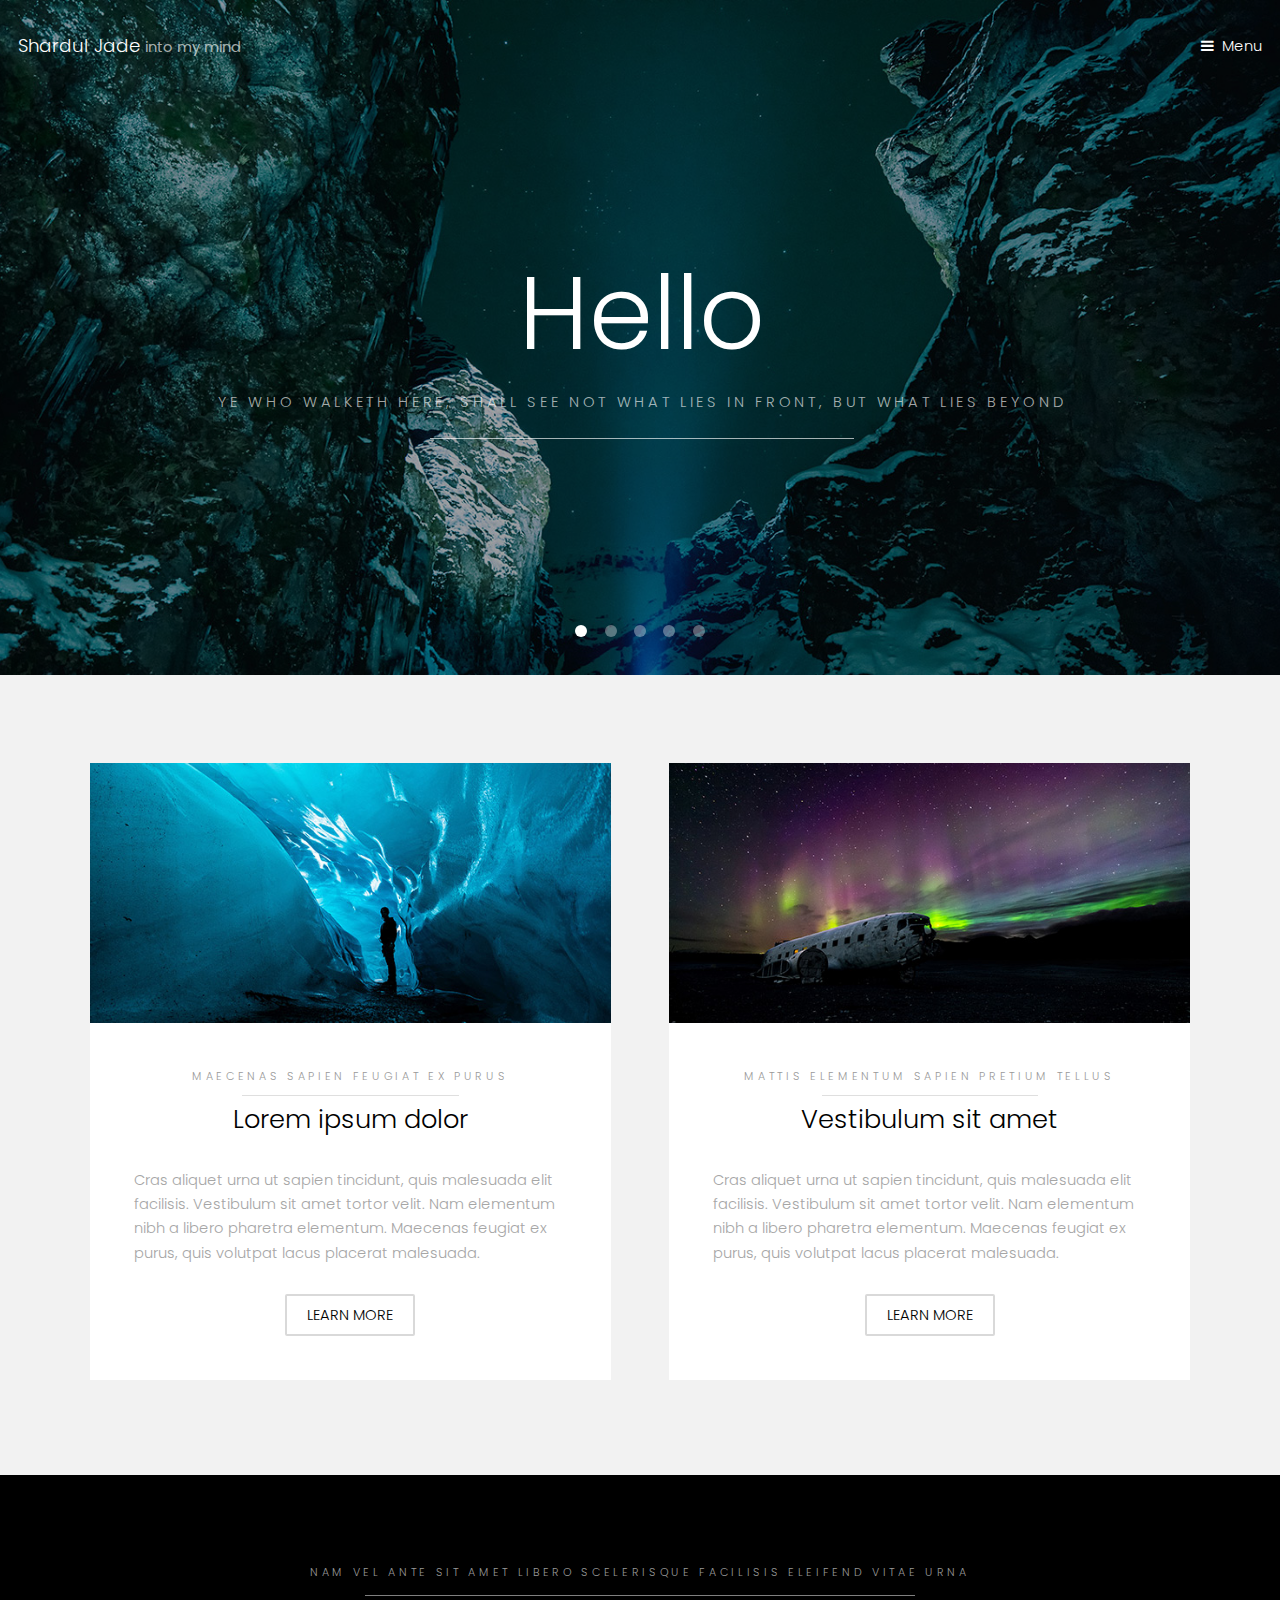
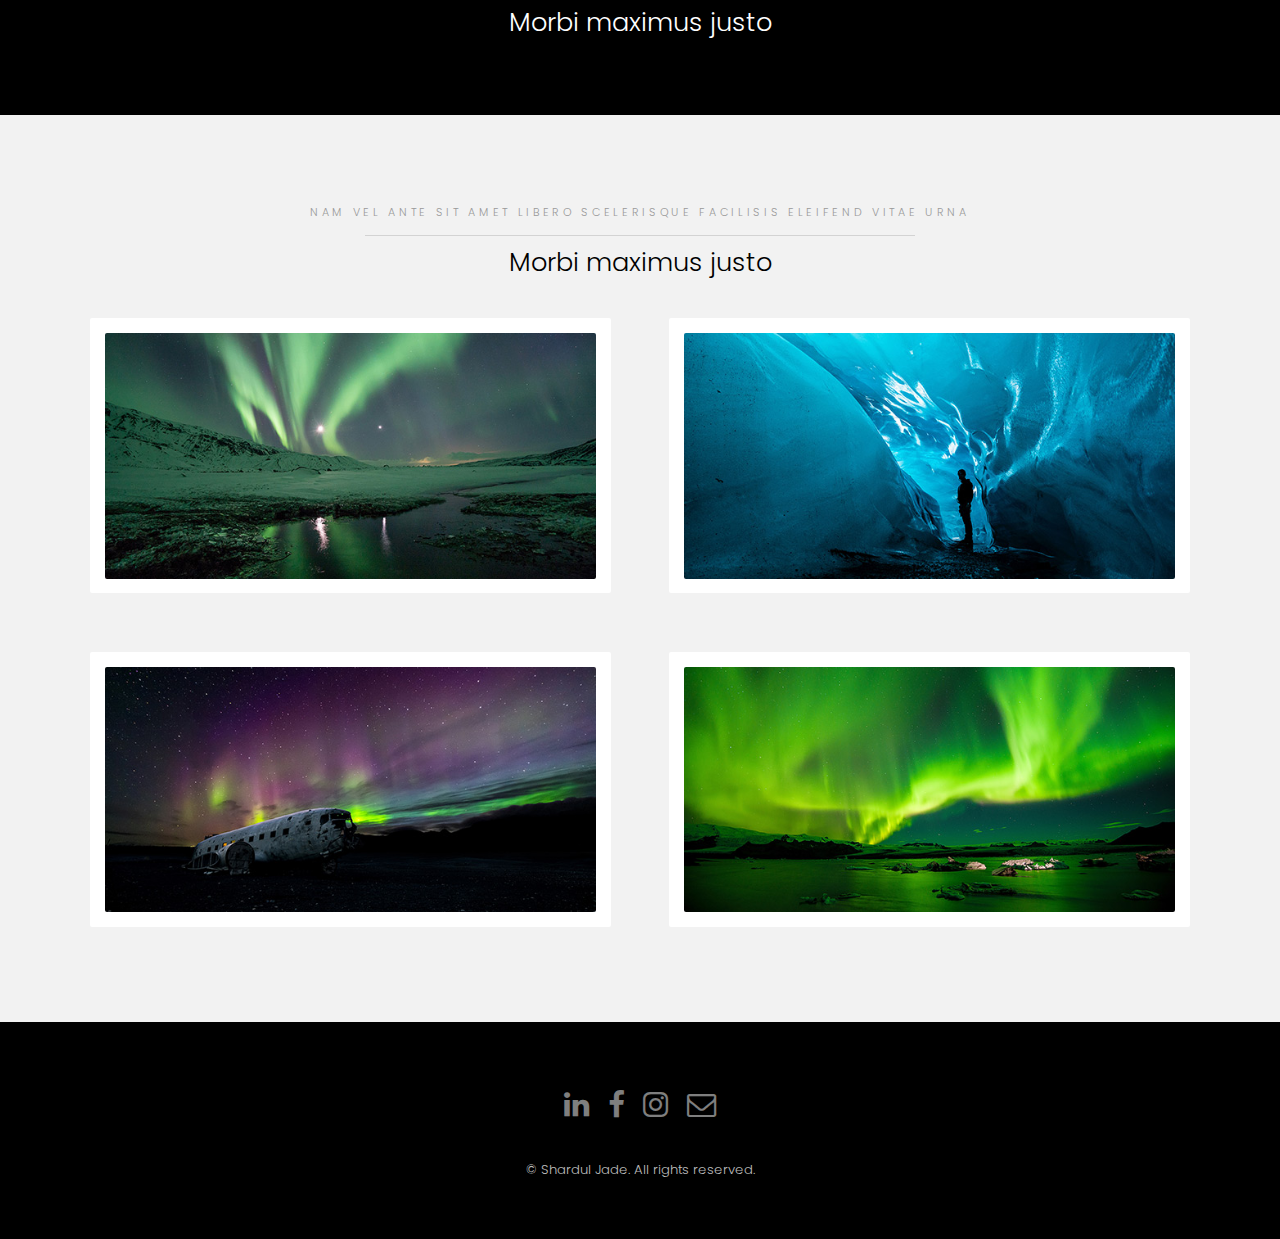
==== index.html @ 75d3de7e "Edit1" ====
<!DOCTYPE HTML>
<!--
	Hielo by TEMPLATED
	templated.co @templatedco
	Released for free under the Creative Commons Attribution 3.0 license (templated.co/license)
-->
<html>
	<head>
		<title>Shardul Jade</title>
		<meta charset="utf-8" />
		<meta name="viewport" content="width=device-width, initial-scale=1" />
		<link rel="stylesheet" href="assets/css/main.css" />
	</head>
	<body>

		<!-- Header -->
			<header id="header" class="alt">
				<div class="logo"><a href="index.html">Shardul Jade <span>into my mind</span></a></div>
				<a href="#menu">Menu</a>
			</header>

		<!-- Nav -->
			<nav id="menu">
				<ul class="links">
					<li><a href="index.html">Home</a></li>
					<li><a href="generic.html">Projects</a></li>
					<li><a href="elements.html">Others</a></li>
				</ul>
			</nav>

		<!-- Banner -->
			<section class="banner full">
				<article>
					<img src="images/slide01.jpg" alt="" />
					<div class="inner">
						<header>
							<h2>Hello</h2>
							<p>Ye who walketh here, shall see not what lies in front, but what lies beyond</p>
						</header>
					</div>
				</article>
				<article>
					<img src="images/slide02.jpg" alt="" />
					<div class="inner">
						<header>
							<p>I am an electrical engineer with a thirst for knowledge and knack for solving problems</p>
							<h2>This is Shardul</h2>
						</header>
					</div>
				</article>
				<article>
					<img src="images/slide03.jpg"  alt="" />
					<div class="inner">
						<header>
							<p>I like riding, reading and writing. I also like to stargaze, discuss science and read history</p>
							<h2>About me</h2>
						</header>
					</div>
				</article>
				<article>
					<img src="images/slide04.jpg"  alt="" />
					<div class="inner">
						<header>
							<p>I think a lot about a variety of stuff, that includes philosophy, nature, science, and what not</p>
							<p>For livelihood and for passion, I design the battery electronics and other embedded systems at an EV startup</p>
							<h2>About me</h2>
						</header>
					</div>
				</article>
				<article>
					<img src="images/slide05.jpg"  alt="" />
					<div class="inner">
						<header>
							<p>Let me show you a little bit into my mind</p>
							<h2>Continue...</h2>
						</header>
					</div>
				</article>
			</section>

		<!-- One -->
			<section id="one" class="wrapper style2">
				<div class="inner">
					<div class="grid-style">

						<div>
							<div class="box">
								<div class="image fit">
									<img src="images/pic02.jpg" alt="" />
								</div>
								<div class="content">
									<header class="align-center">
										<p>maecenas sapien feugiat ex purus</p>
										<h2>Lorem ipsum dolor</h2>
									</header>
									<p> Cras aliquet urna ut sapien tincidunt, quis malesuada elit facilisis. Vestibulum sit amet tortor velit. Nam elementum nibh a libero pharetra elementum. Maecenas feugiat ex purus, quis volutpat lacus placerat malesuada.</p>
									<footer class="align-center">
										<a href="#" class="button alt">Learn More</a>
									</footer>
								</div>
							</div>
						</div>

						<div>
							<div class="box">
								<div class="image fit">
									<img src="images/pic03.jpg" alt="" />
								</div>
								<div class="content">
									<header class="align-center">
										<p>mattis elementum sapien pretium tellus</p>
										<h2>Vestibulum sit amet</h2>
									</header>
									<p> Cras aliquet urna ut sapien tincidunt, quis malesuada elit facilisis. Vestibulum sit amet tortor velit. Nam elementum nibh a libero pharetra elementum. Maecenas feugiat ex purus, quis volutpat lacus placerat malesuada.</p>
									<footer class="align-center">
										<a href="#" class="button alt">Learn More</a>
									</footer>
								</div>
							</div>
						</div>

					</div>
				</div>
			</section>

		<!-- Two -->
			<section id="two" class="wrapper style3">
				<div class="inner">
					<header class="align-center">
						<p>Nam vel ante sit amet libero scelerisque facilisis eleifend vitae urna</p>
						<h2>Morbi maximus justo</h2>
					</header>
				</div>
			</section>

		<!-- Three -->
			<section id="three" class="wrapper style2">
				<div class="inner">
					<header class="align-center">
						<p class="special">Nam vel ante sit amet libero scelerisque facilisis eleifend vitae urna</p>
						<h2>Morbi maximus justo</h2>
					</header>
					<div class="gallery">
						<div>
							<div class="image fit">
								<a href="#"><img src="images/pic01.jpg" alt="" /></a>
							</div>
						</div>
						<div>
							<div class="image fit">
								<a href="#"><img src="images/pic02.jpg" alt="" /></a>
							</div>
						</div>
						<div>
							<div class="image fit">
								<a href="#"><img src="images/pic03.jpg" alt="" /></a>
							</div>
						</div>
						<div>
							<div class="image fit">
								<a href="#"><img src="images/pic04.jpg" alt="" /></a>
							</div>
						</div>
					</div>
				</div>
			</section>


		<!-- Footer -->
			<footer id="footer">
				<div class="container">
					<ul class="icons">
						<li><a href="https://www.linkedin.com/in/shardul-jade/" class="icon fa-linkedin"><span class="label">Linkedin</span></a></li>
						<li><a href="https://www.facebook.com/shardul.jade" class="icon fa-facebook"><span class="label">Facebook</span></a></li>
						<li><a href="https://www.instagram.com/sharduljade/" class="icon fa-instagram"><span class="label">Instagram</span></a></li>
						<li><a href="#" class="icon fa-envelope-o"><span class="label">Email</span></a></li>
					</ul>
				</div>
				<div class="copyright">
					&copy; Shardul Jade. All rights reserved.
				</div>
			</footer>

		<!-- Scripts -->
			<script src="assets/js/jquery.min.js"></script>
			<script src="assets/js/jquery.scrollex.min.js"></script>
			<script src="assets/js/skel.min.js"></script>
			<script src="assets/js/util.js"></script>
			<script src="assets/js/main.js"></script>

	</body>
</html>
---- assets/css/main.css ----
@charset "UTF-8";
@import url(font-awesome.min.css);
@import url("https://fonts.googleapis.com/css?family=Poppins:300,400,500,600,700");

/*
	Hielo by TEMPLATED
	templated.co @templatedco
	Released for free under the Creative Commons Attribution 3.0 license (templated.co/license)
*/

/* Reset */

	html, body, div, span, applet, object, iframe, h1, h2, h3, h4, h5, h6, p, blockquote, pre, a, abbr, acronym, address, big, cite, code, del, dfn, em, img, ins, kbd, q, s, samp, small, strike, strong, sub, sup, tt, var, b, u, i, center, dl, dt, dd, ol, ul, li, fieldset, form, label, legend, table, caption, tbody, tfoot, thead, tr, th, td, article, aside, canvas, details, embed, figure, figcaption, footer, header, hgroup, menu, nav, output, ruby, section, summary, time, mark, audio, video {
		margin: 0;
		padding: 0;
		border: 0;
		font-size: 100%;
		font: inherit;
		vertical-align: baseline;
	}

	article, aside, details, figcaption, figure, footer, header, hgroup, menu, nav, section {
		display: block;
	}

	body {
		line-height: 1;
	}

	ol, ul {
		list-style: none;
	}

	blockquote, q {
		quotes: none;
	}

	blockquote:before, blockquote:after, q:before, q:after {
		content: '';
		content: none;
	}

	table {
		border-collapse: collapse;
		border-spacing: 0;
	}

	body {
		-webkit-text-size-adjust: none;
	}

/* Box Model */

	*, *:before, *:after {
		-moz-box-sizing: border-box;
		-webkit-box-sizing: border-box;
		box-sizing: border-box;
	}

/* Containers */

	.container {
		margin-left: auto;
		margin-right: auto;
	}

	.container.\31 25\25 {
		width: 100%;
		max-width: 100rem;
		min-width: 80rem;
	}

	.container.\37 5\25 {
		width: 60rem;
	}

	.container.\35 0\25 {
		width: 40rem;
	}

	.container.\32 5\25 {
		width: 20rem;
	}

	.container {
		width: 80rem;
	}

	@media screen and (max-width: 1680px) {

		.container.\31 25\25 {
			width: 100%;
			max-width: 100rem;
			min-width: 80rem;
		}

		.container.\37 5\25 {
			width: 60rem;
		}

		.container.\35 0\25 {
			width: 40rem;
		}

		.container.\32 5\25 {
			width: 20rem;
		}

		.container {
			width: 80rem;
		}

	}

	@media screen and (max-width: 1280px) {

		.container.\31 25\25 {
			width: 100%;
			max-width: 81.25rem;
			min-width: 65rem;
		}

		.container.\37 5\25 {
			width: 48.75rem;
		}

		.container.\35 0\25 {
			width: 32.5rem;
		}

		.container.\32 5\25 {
			width: 16.25rem;
		}

		.container {
			width: 65rem;
		}

	}

	@media screen and (max-width: 980px) {

		.container.\31 25\25 {
			width: 100%;
			max-width: 112.5%;
			min-width: 90%;
		}

		.container.\37 5\25 {
			width: 67.5%;
		}

		.container.\35 0\25 {
			width: 45%;
		}

		.container.\32 5\25 {
			width: 22.5%;
		}

		.container {
			width: 90%;
		}

	}

	@media screen and (max-width: 736px) {

		.container.\31 25\25 {
			width: 100%;
			max-width: 112.5%;
			min-width: 90%;
		}

		.container.\37 5\25 {
			width: 67.5%;
		}

		.container.\35 0\25 {
			width: 45%;
		}

		.container.\32 5\25 {
			width: 22.5%;
		}

		.container {
			width: 90% !important;
		}

	}

	@media screen and (max-width: 480px) {

		.container.\31 25\25 {
			width: 100%;
			max-width: 112.5%;
			min-width: 90%;
		}

		.container.\37 5\25 {
			width: 67.5%;
		}

		.container.\35 0\25 {
			width: 45%;
		}

		.container.\32 5\25 {
			width: 22.5%;
		}

		.container {
			width: 90% !important;
		}

	}

/* Grid */

	.row {
		border-bottom: solid 1px transparent;
		-moz-box-sizing: border-box;
		-webkit-box-sizing: border-box;
		box-sizing: border-box;
	}

	.row > * {
		float: left;
		-moz-box-sizing: border-box;
		-webkit-box-sizing: border-box;
		box-sizing: border-box;
	}

	.row:after, .row:before {
		content: '';
		display: block;
		clear: both;
		height: 0;
	}

	.row.uniform > * > :first-child {
		margin-top: 0;
	}

	.row.uniform > * > :last-child {
		margin-bottom: 0;
	}

	.row.\30 \25 > * {
		padding: 0 0 0 0rem;
	}

	.row.\30 \25 {
		margin: 0 0 -1px 0rem;
	}

	.row.uniform.\30 \25 > * {
		padding: 0rem 0 0 0rem;
	}

	.row.uniform.\30 \25 {
		margin: 0rem 0 -1px 0rem;
	}

	.row > * {
		padding: 0 0 0 2rem;
	}

	.row {
		margin: 0 0 -1px -2rem;
	}

	.row.uniform > * {
		padding: 2rem 0 0 2rem;
	}

	.row.uniform {
		margin: -2rem 0 -1px -2rem;
	}

	.row.\32 00\25 > * {
		padding: 0 0 0 4rem;
	}

	.row.\32 00\25 {
		margin: 0 0 -1px -4rem;
	}

	.row.uniform.\32 00\25 > * {
		padding: 4rem 0 0 4rem;
	}

	.row.uniform.\32 00\25 {
		margin: -4rem 0 -1px -4rem;
	}

	.row.\31 50\25 > * {
		padding: 0 0 0 3rem;
	}

	.row.\31 50\25 {
		margin: 0 0 -1px -3rem;
	}

	.row.uniform.\31 50\25 > * {
		padding: 3rem 0 0 3rem;
	}

	.row.uniform.\31 50\25 {
		margin: -3rem 0 -1px -3rem;
	}

	.row.\35 0\25 > * {
		padding: 0 0 0 1rem;
	}

	.row.\35 0\25 {
		margin: 0 0 -1px -1rem;
	}

	.row.uniform.\35 0\25 > * {
		padding: 1rem 0 0 1rem;
	}

	.row.uniform.\35 0\25 {
		margin: -1rem 0 -1px -1rem;
	}

	.row.\32 5\25 > * {
		padding: 0 0 0 0.5rem;
	}

	.row.\32 5\25 {
		margin: 0 0 -1px -0.5rem;
	}

	.row.uniform.\32 5\25 > * {
		padding: 0.5rem 0 0 0.5rem;
	}

	.row.uniform.\32 5\25 {
		margin: -0.5rem 0 -1px -0.5rem;
	}

	.\31 2u, .\31 2u\24 {
		width: 100%;
		clear: none;
		margin-left: 0;
	}

	.\31 1u, .\31 1u\24 {
		width: 91.6666666667%;
		clear: none;
		margin-left: 0;
	}

	.\31 0u, .\31 0u\24 {
		width: 83.3333333333%;
		clear: none;
		margin-left: 0;
	}

	.\39 u, .\39 u\24 {
		width: 75%;
		clear: none;
		margin-left: 0;
	}

	.\38 u, .\38 u\24 {
		width: 66.6666666667%;
		clear: none;
		margin-left: 0;
	}

	.\37 u, .\37 u\24 {
		width: 58.3333333333%;
		clear: none;
		margin-left: 0;
	}

	.\36 u, .\36 u\24 {
		width: 50%;
		clear: none;
		margin-left: 0;
	}

	.\35 u, .\35 u\24 {
		width: 41.6666666667%;
		clear: none;
		margin-left: 0;
	}

	.\34 u, .\34 u\24 {
		width: 33.3333333333%;
		clear: none;
		margin-left: 0;
	}

	.\33 u, .\33 u\24 {
		width: 25%;
		clear: none;
		margin-left: 0;
	}

	.\32 u, .\32 u\24 {
		width: 16.6666666667%;
		clear: none;
		margin-left: 0;
	}

	.\31 u, .\31 u\24 {
		width: 8.3333333333%;
		clear: none;
		margin-left: 0;
	}

	.\31 2u\24 + *,
	.\31 1u\24 + *,
	.\31 0u\24 + *,
	.\39 u\24 + *,
	.\38 u\24 + *,
	.\37 u\24 + *,
	.\36 u\24 + *,
	.\35 u\24 + *,
	.\34 u\24 + *,
	.\33 u\24 + *,
	.\32 u\24 + *,
	.\31 u\24 + * {
		clear: left;
	}

	.\-11u {
		margin-left: 91.66667%;
	}

	.\-10u {
		margin-left: 83.33333%;
	}

	.\-9u {
		margin-left: 75%;
	}

	.\-8u {
		margin-left: 66.66667%;
	}

	.\-7u {
		margin-left: 58.33333%;
	}

	.\-6u {
		margin-left: 50%;
	}

	.\-5u {
		margin-left: 41.66667%;
	}

	.\-4u {
		margin-left: 33.33333%;
	}

	.\-3u {
		margin-left: 25%;
	}

	.\-2u {
		margin-left: 16.66667%;
	}

	.\-1u {
		margin-left: 8.33333%;
	}

	@media screen and (max-width: 1680px) {

		.row > * {
			padding: 0 0 0 2rem;
		}

		.row {
			margin: 0 0 -1px -2rem;
		}

		.row.uniform > * {
			padding: 2rem 0 0 2rem;
		}

		.row.uniform {
			margin: -2rem 0 -1px -2rem;
		}

		.row.\32 00\25 > * {
			padding: 0 0 0 4rem;
		}

		.row.\32 00\25 {
			margin: 0 0 -1px -4rem;
		}

		.row.uniform.\32 00\25 > * {
			padding: 4rem 0 0 4rem;
		}

		.row.uniform.\32 00\25 {
			margin: -4rem 0 -1px -4rem;
		}

		.row.\31 50\25 > * {
			padding: 0 0 0 3rem;
		}

		.row.\31 50\25 {
			margin: 0 0 -1px -3rem;
		}

		.row.uniform.\31 50\25 > * {
			padding: 3rem 0 0 3rem;
		}

		.row.uniform.\31 50\25 {
			margin: -3rem 0 -1px -3rem;
		}

		.row.\35 0\25 > * {
			padding: 0 0 0 1rem;
		}

		.row.\35 0\25 {
			margin: 0 0 -1px -1rem;
		}

		.row.uniform.\35 0\25 > * {
			padding: 1rem 0 0 1rem;
		}

		.row.uniform.\35 0\25 {
			margin: -1rem 0 -1px -1rem;
		}

		.row.\32 5\25 > * {
			padding: 0 0 0 0.5rem;
		}

		.row.\32 5\25 {
			margin: 0 0 -1px -0.5rem;
		}

		.row.uniform.\32 5\25 > * {
			padding: 0.5rem 0 0 0.5rem;
		}

		.row.uniform.\32 5\25 {
			margin: -0.5rem 0 -1px -0.5rem;
		}

		.\31 2u\28xlarge\29, .\31 2u\24\28xlarge\29 {
			width: 100%;
			clear: none;
			margin-left: 0;
		}

		.\31 1u\28xlarge\29, .\31 1u\24\28xlarge\29 {
			width: 91.6666666667%;
			clear: none;
			margin-left: 0;
		}

		.\31 0u\28xlarge\29, .\31 0u\24\28xlarge\29 {
			width: 83.3333333333%;
			clear: none;
			margin-left: 0;
		}

		.\39 u\28xlarge\29, .\39 u\24\28xlarge\29 {
			width: 75%;
			clear: none;
			margin-left: 0;
		}

		.\38 u\28xlarge\29, .\38 u\24\28xlarge\29 {
			width: 66.6666666667%;
			clear: none;
			margin-left: 0;
		}

		.\37 u\28xlarge\29, .\37 u\24\28xlarge\29 {
			width: 58.3333333333%;
			clear: none;
			margin-left: 0;
		}

		.\36 u\28xlarge\29, .\36 u\24\28xlarge\29 {
			width: 50%;
			clear: none;
			margin-left: 0;
		}

		.\35 u\28xlarge\29, .\35 u\24\28xlarge\29 {
			width: 41.6666666667%;
			clear: none;
			margin-left: 0;
		}

		.\34 u\28xlarge\29, .\34 u\24\28xlarge\29 {
			width: 33.3333333333%;
			clear: none;
			margin-left: 0;
		}

		.\33 u\28xlarge\29, .\33 u\24\28xlarge\29 {
			width: 25%;
			clear: none;
			margin-left: 0;
		}

		.\32 u\28xlarge\29, .\32 u\24\28xlarge\29 {
			width: 16.6666666667%;
			clear: none;
			margin-left: 0;
		}

		.\31 u\28xlarge\29, .\31 u\24\28xlarge\29 {
			width: 8.3333333333%;
			clear: none;
			margin-left: 0;
		}

		.\31 2u\24\28xlarge\29 + *,
		.\31 1u\24\28xlarge\29 + *,
		.\31 0u\24\28xlarge\29 + *,
		.\39 u\24\28xlarge\29 + *,
		.\38 u\24\28xlarge\29 + *,
		.\37 u\24\28xlarge\29 + *,
		.\36 u\24\28xlarge\29 + *,
		.\35 u\24\28xlarge\29 + *,
		.\34 u\24\28xlarge\29 + *,
		.\33 u\24\28xlarge\29 + *,
		.\32 u\24\28xlarge\29 + *,
		.\31 u\24\28xlarge\29 + * {
			clear: left;
		}

		.\-11u\28xlarge\29 {
			margin-left: 91.66667%;
		}

		.\-10u\28xlarge\29 {
			margin-left: 83.33333%;
		}

		.\-9u\28xlarge\29 {
			margin-left: 75%;
		}

		.\-8u\28xlarge\29 {
			margin-left: 66.66667%;
		}

		.\-7u\28xlarge\29 {
			margin-left: 58.33333%;
		}

		.\-6u\28xlarge\29 {
			margin-left: 50%;
		}

		.\-5u\28xlarge\29 {
			margin-left: 41.66667%;
		}

		.\-4u\28xlarge\29 {
			margin-left: 33.33333%;
		}

		.\-3u\28xlarge\29 {
			margin-left: 25%;
		}

		.\-2u\28xlarge\29 {
			margin-left: 16.66667%;
		}

		.\-1u\28xlarge\29 {
			margin-left: 8.33333%;
		}

	}

	@media screen and (max-width: 1280px) {

		.row > * {
			padding: 0 0 0 1.5rem;
		}

		.row {
			margin: 0 0 -1px -1.5rem;
		}

		.row.uniform > * {
			padding: 1.5rem 0 0 1.5rem;
		}

		.row.uniform {
			margin: -1.5rem 0 -1px -1.5rem;
		}

		.row.\32 00\25 > * {
			padding: 0 0 0 3rem;
		}

		.row.\32 00\25 {
			margin: 0 0 -1px -3rem;
		}

		.row.uniform.\32 00\25 > * {
			padding: 3rem 0 0 3rem;
		}

		.row.uniform.\32 00\25 {
			margin: -3rem 0 -1px -3rem;
		}

		.row.\31 50\25 > * {
			padding: 0 0 0 2.25rem;
		}

		.row.\31 50\25 {
			margin: 0 0 -1px -2.25rem;
		}

		.row.uniform.\31 50\25 > * {
			padding: 2.25rem 0 0 2.25rem;
		}

		.row.uniform.\31 50\25 {
			margin: -2.25rem 0 -1px -2.25rem;
		}

		.row.\35 0\25 > * {
			padding: 0 0 0 0.75rem;
		}

		.row.\35 0\25 {
			margin: 0 0 -1px -0.75rem;
		}

		.row.uniform.\35 0\25 > * {
			padding: 0.75rem 0 0 0.75rem;
		}

		.row.uniform.\35 0\25 {
			margin: -0.75rem 0 -1px -0.75rem;
		}

		.row.\32 5\25 > * {
			padding: 0 0 0 0.375rem;
		}

		.row.\32 5\25 {
			margin: 0 0 -1px -0.375rem;
		}

		.row.uniform.\32 5\25 > * {
			padding: 0.375rem 0 0 0.375rem;
		}

		.row.uniform.\32 5\25 {
			margin: -0.375rem 0 -1px -0.375rem;
		}

		.\31 2u\28large\29, .\31 2u\24\28large\29 {
			width: 100%;
			clear: none;
			margin-left: 0;
		}

		.\31 1u\28large\29, .\31 1u\24\28large\29 {
			width: 91.6666666667%;
			clear: none;
			margin-left: 0;
		}

		.\31 0u\28large\29, .\31 0u\24\28large\29 {
			width: 83.3333333333%;
			clear: none;
			margin-left: 0;
		}

		.\39 u\28large\29, .\39 u\24\28large\29 {
			width: 75%;
			clear: none;
			margin-left: 0;
		}

		.\38 u\28large\29, .\38 u\24\28large\29 {
			width: 66.6666666667%;
			clear: none;
			margin-left: 0;
		}

		.\37 u\28large\29, .\37 u\24\28large\29 {
			width: 58.3333333333%;
			clear: none;
			margin-left: 0;
		}

		.\36 u\28large\29, .\36 u\24\28large\29 {
			width: 50%;
			clear: none;
			margin-left: 0;
		}

		.\35 u\28large\29, .\35 u\24\28large\29 {
			width: 41.6666666667%;
			clear: none;
			margin-left: 0;
		}

		.\34 u\28large\29, .\34 u\24\28large\29 {
			width: 33.3333333333%;
			clear: none;
			margin-left: 0;
		}

		.\33 u\28large\29, .\33 u\24\28large\29 {
			width: 25%;
			clear: none;
			margin-left: 0;
		}

		.\32 u\28large\29, .\32 u\24\28large\29 {
			width: 16.6666666667%;
			clear: none;
			margin-left: 0;
		}

		.\31 u\28large\29, .\31 u\24\28large\29 {
			width: 8.3333333333%;
			clear: none;
			margin-left: 0;
		}

		.\31 2u\24\28large\29 + *,
		.\31 1u\24\28large\29 + *,
		.\31 0u\24\28large\29 + *,
		.\39 u\24\28large\29 + *,
		.\38 u\24\28large\29 + *,
		.\37 u\24\28large\29 + *,
		.\36 u\24\28large\29 + *,
		.\35 u\24\28large\29 + *,
		.\34 u\24\28large\29 + *,
		.\33 u\24\28large\29 + *,
		.\32 u\24\28large\29 + *,
		.\31 u\24\28large\29 + * {
			clear: left;
		}

		.\-11u\28large\29 {
			margin-left: 91.66667%;
		}

		.\-10u\28large\29 {
			margin-left: 83.33333%;
		}

		.\-9u\28large\29 {
			margin-left: 75%;
		}

		.\-8u\28large\29 {
			margin-left: 66.66667%;
		}

		.\-7u\28large\29 {
			margin-left: 58.33333%;
		}

		.\-6u\28large\29 {
			margin-left: 50%;
		}

		.\-5u\28large\29 {
			margin-left: 41.66667%;
		}

		.\-4u\28large\29 {
			margin-left: 33.33333%;
		}

		.\-3u\28large\29 {
			margin-left: 25%;
		}

		.\-2u\28large\29 {
			margin-left: 16.66667%;
		}

		.\-1u\28large\29 {
			margin-left: 8.33333%;
		}

	}

	@media screen and (max-width: 980px) {

		.row > * {
			padding: 0 0 0 1.5rem;
		}

		.row {
			margin: 0 0 -1px -1.5rem;
		}

		.row.uniform > * {
			padding: 1.5rem 0 0 1.5rem;
		}

		.row.uniform {
			margin: -1.5rem 0 -1px -1.5rem;
		}

		.row.\32 00\25 > * {
			padding: 0 0 0 3rem;
		}

		.row.\32 00\25 {
			margin: 0 0 -1px -3rem;
		}

		.row.uniform.\32 00\25 > * {
			padding: 3rem 0 0 3rem;
		}

		.row.uniform.\32 00\25 {
			margin: -3rem 0 -1px -3rem;
		}

		.row.\31 50\25 > * {
			padding: 0 0 0 2.25rem;
		}

		.row.\31 50\25 {
			margin: 0 0 -1px -2.25rem;
		}

		.row.uniform.\31 50\25 > * {
			padding: 2.25rem 0 0 2.25rem;
		}

		.row.uniform.\31 50\25 {
			margin: -2.25rem 0 -1px -2.25rem;
		}

		.row.\35 0\25 > * {
			padding: 0 0 0 0.75rem;
		}

		.row.\35 0\25 {
			margin: 0 0 -1px -0.75rem;
		}

		.row.uniform.\35 0\25 > * {
			padding: 0.75rem 0 0 0.75rem;
		}

		.row.uniform.\35 0\25 {
			margin: -0.75rem 0 -1px -0.75rem;
		}

		.row.\32 5\25 > * {
			padding: 0 0 0 0.375rem;
		}

		.row.\32 5\25 {
			margin: 0 0 -1px -0.375rem;
		}

		.row.uniform.\32 5\25 > * {
			padding: 0.375rem 0 0 0.375rem;
		}

		.row.uniform.\32 5\25 {
			margin: -0.375rem 0 -1px -0.375rem;
		}

		.\31 2u\28medium\29, .\31 2u\24\28medium\29 {
			width: 100%;
			clear: none;
			margin-left: 0;
		}

		.\31 1u\28medium\29, .\31 1u\24\28medium\29 {
			width: 91.6666666667%;
			clear: none;
			margin-left: 0;
		}

		.\31 0u\28medium\29, .\31 0u\24\28medium\29 {
			width: 83.3333333333%;
			clear: none;
			margin-left: 0;
		}

		.\39 u\28medium\29, .\39 u\24\28medium\29 {
			width: 75%;
			clear: none;
			margin-left: 0;
		}

		.\38 u\28medium\29, .\38 u\24\28medium\29 {
			width: 66.6666666667%;
			clear: none;
			margin-left: 0;
		}

		.\37 u\28medium\29, .\37 u\24\28medium\29 {
			width: 58.3333333333%;
			clear: none;
			margin-left: 0;
		}

		.\36 u\28medium\29, .\36 u\24\28medium\29 {
			width: 50%;
			clear: none;
			margin-left: 0;
		}

		.\35 u\28medium\29, .\35 u\24\28medium\29 {
			width: 41.6666666667%;
			clear: none;
			margin-left: 0;
		}

		.\34 u\28medium\29, .\34 u\24\28medium\29 {
			width: 33.3333333333%;
			clear: none;
			margin-left: 0;
		}

		.\33 u\28medium\29, .\33 u\24\28medium\29 {
			width: 25%;
			clear: none;
			margin-left: 0;
		}

		.\32 u\28medium\29, .\32 u\24\28medium\29 {
			width: 16.6666666667%;
			clear: none;
			margin-left: 0;
		}

		.\31 u\28medium\29, .\31 u\24\28medium\29 {
			width: 8.3333333333%;
			clear: none;
			margin-left: 0;
		}

		.\31 2u\24\28medium\29 + *,
		.\31 1u\24\28medium\29 + *,
		.\31 0u\24\28medium\29 + *,
		.\39 u\24\28medium\29 + *,
		.\38 u\24\28medium\29 + *,
		.\37 u\24\28medium\29 + *,
		.\36 u\24\28medium\29 + *,
		.\35 u\24\28medium\29 + *,
		.\34 u\24\28medium\29 + *,
		.\33 u\24\28medium\29 + *,
		.\32 u\24\28medium\29 + *,
		.\31 u\24\28medium\29 + * {
			clear: left;
		}

		.\-11u\28medium\29 {
			margin-left: 91.66667%;
		}

		.\-10u\28medium\29 {
			margin-left: 83.33333%;
		}

		.\-9u\28medium\29 {
			margin-left: 75%;
		}

		.\-8u\28medium\29 {
			margin-left: 66.66667%;
		}

		.\-7u\28medium\29 {
			margin-left: 58.33333%;
		}

		.\-6u\28medium\29 {
			margin-left: 50%;
		}

		.\-5u\28medium\29 {
			margin-left: 41.66667%;
		}

		.\-4u\28medium\29 {
			margin-left: 33.33333%;
		}

		.\-3u\28medium\29 {
			margin-left: 25%;
		}

		.\-2u\28medium\29 {
			margin-left: 16.66667%;
		}

		.\-1u\28medium\29 {
			margin-left: 8.33333%;
		}

	}

	@media screen and (max-width: 736px) {

		.row > * {
			padding: 0 0 0 1.25rem;
		}

		.row {
			margin: 0 0 -1px -1.25rem;
		}

		.row.uniform > * {
			padding: 1.25rem 0 0 1.25rem;
		}

		.row.uniform {
			margin: -1.25rem 0 -1px -1.25rem;
		}

		.row.\32 00\25 > * {
			padding: 0 0 0 2.5rem;
		}

		.row.\32 00\25 {
			margin: 0 0 -1px -2.5rem;
		}

		.row.uniform.\32 00\25 > * {
			padding: 2.5rem 0 0 2.5rem;
		}

		.row.uniform.\32 00\25 {
			margin: -2.5rem 0 -1px -2.5rem;
		}

		.row.\31 50\25 > * {
			padding: 0 0 0 1.875rem;
		}

		.row.\31 50\25 {
			margin: 0 0 -1px -1.875rem;
		}

		.row.uniform.\31 50\25 > * {
			padding: 1.875rem 0 0 1.875rem;
		}

		.row.uniform.\31 50\25 {
			margin: -1.875rem 0 -1px -1.875rem;
		}

		.row.\35 0\25 > * {
			padding: 0 0 0 0.625rem;
		}

		.row.\35 0\25 {
			margin: 0 0 -1px -0.625rem;
		}

		.row.uniform.\35 0\25 > * {
			padding: 0.625rem 0 0 0.625rem;
		}

		.row.uniform.\35 0\25 {
			margin: -0.625rem 0 -1px -0.625rem;
		}

		.row.\32 5\25 > * {
			padding: 0 0 0 0.3125rem;
		}

		.row.\32 5\25 {
			margin: 0 0 -1px -0.3125rem;
		}

		.row.uniform.\32 5\25 > * {
			padding: 0.3125rem 0 0 0.3125rem;
		}

		.row.uniform.\32 5\25 {
			margin: -0.3125rem 0 -1px -0.3125rem;
		}

		.\31 2u\28small\29, .\31 2u\24\28small\29 {
			width: 100%;
			clear: none;
			margin-left: 0;
		}

		.\31 1u\28small\29, .\31 1u\24\28small\29 {
			width: 91.6666666667%;
			clear: none;
			margin-left: 0;
		}

		.\31 0u\28small\29, .\31 0u\24\28small\29 {
			width: 83.3333333333%;
			clear: none;
			margin-left: 0;
		}

		.\39 u\28small\29, .\39 u\24\28small\29 {
			width: 75%;
			clear: none;
			margin-left: 0;
		}

		.\38 u\28small\29, .\38 u\24\28small\29 {
			width: 66.6666666667%;
			clear: none;
			margin-left: 0;
		}

		.\37 u\28small\29, .\37 u\24\28small\29 {
			width: 58.3333333333%;
			clear: none;
			margin-left: 0;
		}

		.\36 u\28small\29, .\36 u\24\28small\29 {
			width: 50%;
			clear: none;
			margin-left: 0;
		}

		.\35 u\28small\29, .\35 u\24\28small\29 {
			width: 41.6666666667%;
			clear: none;
			margin-left: 0;
		}

		.\34 u\28small\29, .\34 u\24\28small\29 {
			width: 33.3333333333%;
			clear: none;
			margin-left: 0;
		}

		.\33 u\28small\29, .\33 u\24\28small\29 {
			width: 25%;
			clear: none;
			margin-left: 0;
		}

		.\32 u\28small\29, .\32 u\24\28small\29 {
			width: 16.6666666667%;
			clear: none;
			margin-left: 0;
		}

		.\31 u\28small\29, .\31 u\24\28small\29 {
			width: 8.3333333333%;
			clear: none;
			margin-left: 0;
		}

		.\31 2u\24\28small\29 + *,
		.\31 1u\24\28small\29 + *,
		.\31 0u\24\28small\29 + *,
		.\39 u\24\28small\29 + *,
		.\38 u\24\28small\29 + *,
		.\37 u\24\28small\29 + *,
		.\36 u\24\28small\29 + *,
		.\35 u\24\28small\29 + *,
		.\34 u\24\28small\29 + *,
		.\33 u\24\28small\29 + *,
		.\32 u\24\28small\29 + *,
		.\31 u\24\28small\29 + * {
			clear: left;
		}

		.\-11u\28small\29 {
			margin-left: 91.66667%;
		}

		.\-10u\28small\29 {
			margin-left: 83.33333%;
		}

		.\-9u\28small\29 {
			margin-left: 75%;
		}

		.\-8u\28small\29 {
			margin-left: 66.66667%;
		}

		.\-7u\28small\29 {
			margin-left: 58.33333%;
		}

		.\-6u\28small\29 {
			margin-left: 50%;
		}

		.\-5u\28small\29 {
			margin-left: 41.66667%;
		}

		.\-4u\28small\29 {
			margin-left: 33.33333%;
		}

		.\-3u\28small\29 {
			margin-left: 25%;
		}

		.\-2u\28small\29 {
			margin-left: 16.66667%;
		}

		.\-1u\28small\29 {
			margin-left: 8.33333%;
		}

	}

	@media screen and (max-width: 480px) {

		.row > * {
			padding: 0 0 0 1.25rem;
		}

		.row {
			margin: 0 0 -1px -1.25rem;
		}

		.row.uniform > * {
			padding: 1.25rem 0 0 1.25rem;
		}

		.row.uniform {
			margin: -1.25rem 0 -1px -1.25rem;
		}

		.row.\32 00\25 > * {
			padding: 0 0 0 2.5rem;
		}

		.row.\32 00\25 {
			margin: 0 0 -1px -2.5rem;
		}

		.row.uniform.\32 00\25 > * {
			padding: 2.5rem 0 0 2.5rem;
		}

		.row.uniform.\32 00\25 {
			margin: -2.5rem 0 -1px -2.5rem;
		}

		.row.\31 50\25 > * {
			padding: 0 0 0 1.875rem;
		}

		.row.\31 50\25 {
			margin: 0 0 -1px -1.875rem;
		}

		.row.uniform.\31 50\25 > * {
			padding: 1.875rem 0 0 1.875rem;
		}

		.row.uniform.\31 50\25 {
			margin: -1.875rem 0 -1px -1.875rem;
		}

		.row.\35 0\25 > * {
			padding: 0 0 0 0.625rem;
		}

		.row.\35 0\25 {
			margin: 0 0 -1px -0.625rem;
		}

		.row.uniform.\35 0\25 > * {
			padding: 0.625rem 0 0 0.625rem;
		}

		.row.uniform.\35 0\25 {
			margin: -0.625rem 0 -1px -0.625rem;
		}

		.row.\32 5\25 > * {
			padding: 0 0 0 0.3125rem;
		}

		.row.\32 5\25 {
			margin: 0 0 -1px -0.3125rem;
		}

		.row.uniform.\32 5\25 > * {
			padding: 0.3125rem 0 0 0.3125rem;
		}

		.row.uniform.\32 5\25 {
			margin: -0.3125rem 0 -1px -0.3125rem;
		}

		.\31 2u\28xsmall\29, .\31 2u\24\28xsmall\29 {
			width: 100%;
			clear: none;
			margin-left: 0;
		}

		.\31 1u\28xsmall\29, .\31 1u\24\28xsmall\29 {
			width: 91.6666666667%;
			clear: none;
			margin-left: 0;
		}

		.\31 0u\28xsmall\29, .\31 0u\24\28xsmall\29 {
			width: 83.3333333333%;
			clear: none;
			margin-left: 0;
		}

		.\39 u\28xsmall\29, .\39 u\24\28xsmall\29 {
			width: 75%;
			clear: none;
			margin-left: 0;
		}

		.\38 u\28xsmall\29, .\38 u\24\28xsmall\29 {
			width: 66.6666666667%;
			clear: none;
			margin-left: 0;
		}

		.\37 u\28xsmall\29, .\37 u\24\28xsmall\29 {
			width: 58.3333333333%;
			clear: none;
			margin-left: 0;
		}

		.\36 u\28xsmall\29, .\36 u\24\28xsmall\29 {
			width: 50%;
			clear: none;
			margin-left: 0;
		}

		.\35 u\28xsmall\29, .\35 u\24\28xsmall\29 {
			width: 41.6666666667%;
			clear: none;
			margin-left: 0;
		}

		.\34 u\28xsmall\29, .\34 u\24\28xsmall\29 {
			width: 33.3333333333%;
			clear: none;
			margin-left: 0;
		}

		.\33 u\28xsmall\29, .\33 u\24\28xsmall\29 {
			width: 25%;
			clear: none;
			margin-left: 0;
		}

		.\32 u\28xsmall\29, .\32 u\24\28xsmall\29 {
			width: 16.6666666667%;
			clear: none;
			margin-left: 0;
		}

		.\31 u\28xsmall\29, .\31 u\24\28xsmall\29 {
			width: 8.3333333333%;
			clear: none;
			margin-left: 0;
		}

		.\31 2u\24\28xsmall\29 + *,
		.\31 1u\24\28xsmall\29 + *,
		.\31 0u\24\28xsmall\29 + *,
		.\39 u\24\28xsmall\29 + *,
		.\38 u\24\28xsmall\29 + *,
		.\37 u\24\28xsmall\29 + *,
		.\36 u\24\28xsmall\29 + *,
		.\35 u\24\28xsmall\29 + *,
		.\34 u\24\28xsmall\29 + *,
		.\33 u\24\28xsmall\29 + *,
		.\32 u\24\28xsmall\29 + *,
		.\31 u\24\28xsmall\29 + * {
			clear: left;
		}

		.\-11u\28xsmall\29 {
			margin-left: 91.66667%;
		}

		.\-10u\28xsmall\29 {
			margin-left: 83.33333%;
		}

		.\-9u\28xsmall\29 {
			margin-left: 75%;
		}

		.\-8u\28xsmall\29 {
			margin-left: 66.66667%;
		}

		.\-7u\28xsmall\29 {
			margin-left: 58.33333%;
		}

		.\-6u\28xsmall\29 {
			margin-left: 50%;
		}

		.\-5u\28xsmall\29 {
			margin-left: 41.66667%;
		}

		.\-4u\28xsmall\29 {
			margin-left: 33.33333%;
		}

		.\-3u\28xsmall\29 {
			margin-left: 25%;
		}

		.\-2u\28xsmall\29 {
			margin-left: 16.66667%;
		}

		.\-1u\28xsmall\29 {
			margin-left: 8.33333%;
		}

	}

/* Basic */

	@-ms-viewport {
		width: device-width;
	}

	body {
		-ms-overflow-style: scrollbar;
	}

	@media screen and (max-width: 480px) {

		html, body {
			min-width: 320px;
		}

	}

	body {
		background: #fff;
	}

		body.is-loading *, body.is-loading *:before, body.is-loading *:after {
			-moz-animation: none !important;
			-webkit-animation: none !important;
			-ms-animation: none !important;
			animation: none !important;
			-moz-transition: none !important;
			-webkit-transition: none !important;
			-ms-transition: none !important;
			transition: none !important;
		}

/* Type */

	html {
		font-size: 13pt;
	}

		@media screen and (max-width: 1680px) {

			html {
				font-size: 11pt;
			}

		}

		@media screen and (max-width: 1280px) {

			html {
				font-size: 11pt;
			}

		}

		@media screen and (max-width: 980px) {

			html {
				font-size: 12pt;
			}

		}

		@media screen and (max-width: 736px) {

			html {
				font-size: 12pt;
			}

		}

		@media screen and (max-width: 480px) {

			html {
				font-size: 12pt;
			}

		}

	body {
		background-color: #fff;
		color: #444;
	}

	body, input, select, textarea {
		font-family: "Poppins", sans-serif;
		font-weight: 300;
		font-size: 1rem;
		line-height: 1.65;
	}

	a {
		text-decoration: underline;
	}

		a:hover {
			text-decoration: none;
		}

	strong, b {
		font-weight: 600;
	}

	em, i {
		font-style: italic;
	}

	p {
		margin: 0 0 2rem 0;
	}

		p.special {
			text-transform: uppercase;
			font-size: .75rem;
			font-weight: 300;
			margin: 0 0 .5rem 0;
			padding: 0 0 1rem 0;
			letter-spacing: .25rem;
		}

			p.special:after {
				content: '';
				position: absolute;
				margin: auto;
				right: 0;
				bottom: 0;
				left: 0;
				width: 50%;
				height: 1px;
				background-color: rgba(0, 0, 0, 0.125);
			}

	h1, h2, h3, h4, h5, h6 {
		font-weight: 300;
		line-height: 1.5;
		margin: 0 0 1rem 0;
	}

		h1 a, h2 a, h3 a, h4 a, h5 a, h6 a {
			color: inherit;
			text-decoration: none;
		}

	h2 {
		font-size: 1.75rem;
	}

	h3 {
		font-size: 1.35rem;
	}

	h4 {
		font-size: 1.1rem;
	}

	h5 {
		font-size: 0.9rem;
	}

	h6 {
		font-size: 0.7rem;
	}

	sub {
		font-size: 0.8rem;
		position: relative;
		top: 0.5rem;
	}

	sup {
		font-size: 0.8rem;
		position: relative;
		top: -0.5rem;
	}

	blockquote {
		border-left: solid 4px;
		font-style: italic;
		margin: 0 0 2rem 0;
		padding: 0.5rem 0 0.5rem 2rem;
	}

	code {
		border-radius: 2px;
		border: solid 1px;
		font-family: "Courier New", monospace;
		font-size: 0.9rem;
		margin: 0 0.25rem;
		padding: 0.25rem 0.65rem;
	}

	pre {
		-webkit-overflow-scrolling: touch;
		font-family: "Courier New", monospace;
		font-size: 0.9rem;
		margin: 0 0 2rem 0;
	}

		pre code {
			display: block;
			line-height: 1.75;
			padding: 1rem 1.5rem;
			overflow-x: auto;
		}

	hr {
		border: 0;
		border-bottom: solid 1px;
		margin: 2rem 0;
	}

		hr.major {
			margin: 3rem 0;
		}

	.align-left {
		text-align: left;
	}

	.align-center {
		text-align: center;
	}

	.align-right {
		text-align: right;
	}

	input, select, textarea {
		color: #555;
	}

	a {
		color: #8a4680;
	}

	strong, b {
		color: #555;
	}

	h1, h2, h3, h4, h5, h6 {
		color: #555;
	}

	blockquote {
		border-left-color: rgba(144, 144, 144, 0.25);
	}

	code {
		background: rgba(144, 144, 144, 0.075);
		border-color: rgba(144, 144, 144, 0.25);
	}

	hr {
		border-bottom-color: rgba(144, 144, 144, 0.25);
	}

/* Box */

	.box {
		margin-bottom: 2rem;
		background: #FFF;
	}

		.box .image.fit {
			margin: 0;
			border-radius: 0;
		}

			.box .image.fit img {
				border-radius: 0;
			}

		.box header h2 {
			margin-bottom: 2rem;
		}

		.box header p {
			text-transform: uppercase;
			font-size: .75rem;
			font-weight: 300;
			margin: 0 0 .25rem 0;
			padding: 0 0 .75rem 0;
			letter-spacing: .25rem;
		}

			.box header p:after {
				content: '';
				position: absolute;
				margin: auto;
				right: 0;
				bottom: 0;
				left: 0;
				width: 50%;
				height: 1px;
				background-color: rgba(0, 0, 0, 0.125);
			}

		.box .content {
			padding: 3rem;
		}

		.box > :last-child,
		.box > :last-child > :last-child,
		.box > :last-child > :last-child > :last-child {
			margin-bottom: 0;
		}

		.box.alt {
			border: 0;
			border-radius: 0;
			padding: 0;
		}

		@media screen and (max-width: 736px) {

			.box .content {
				padding: 2rem;
			}

		}

	.box {
		border-color: rgba(144, 144, 144, 0.25);
	}

/* Button */

	input[type="submit"],
	input[type="reset"],
	input[type="button"],
	button,
	.button {
		-moz-appearance: none;
		-webkit-appearance: none;
		-ms-appearance: none;
		appearance: none;
		-moz-transition: background-color 0.2s ease-in-out, color 0.2s ease-in-out;
		-webkit-transition: background-color 0.2s ease-in-out, color 0.2s ease-in-out;
		-ms-transition: background-color 0.2s ease-in-out, color 0.2s ease-in-out;
		transition: background-color 0.2s ease-in-out, color 0.2s ease-in-out;
		border-radius: 2px;
		border: 0;
		cursor: pointer;
		display: inline-block;
		font-weight: 300;
		height: 2.85rem;
		line-height: 2.95rem;
		padding: 0 1.5rem;
		text-align: center;
		text-decoration: none;
		text-transform: uppercase;
		white-space: nowrap;
	}

		input[type="submit"].icon,
		input[type="reset"].icon,
		input[type="button"].icon,
		button.icon,
		.button.icon {
			padding-left: 1.35rem;
		}

			input[type="submit"].icon:before,
			input[type="reset"].icon:before,
			input[type="button"].icon:before,
			button.icon:before,
			.button.icon:before {
				margin-right: 0.5rem;
			}

		input[type="submit"].fit,
		input[type="reset"].fit,
		input[type="button"].fit,
		button.fit,
		.button.fit {
			display: block;
			margin: 0 0 1rem 0;
			width: 100%;
		}

		input[type="submit"].small,
		input[type="reset"].small,
		input[type="button"].small,
		button.small,
		.button.small {
			font-size: 0.8rem;
		}

		input[type="submit"].big,
		input[type="reset"].big,
		input[type="button"].big,
		button.big,
		.button.big {
			font-size: 1.35rem;
		}

		input[type="submit"].disabled, input[type="submit"]:disabled,
		input[type="reset"].disabled,
		input[type="reset"]:disabled,
		input[type="button"].disabled,
		input[type="button"]:disabled,
		button.disabled,
		button:disabled,
		.button.disabled,
		.button:disabled {
			-moz-pointer-events: none;
			-webkit-pointer-events: none;
			-ms-pointer-events: none;
			pointer-events: none;
			opacity: 0.25;
		}

		@media screen and (max-width: 480px) {

			input[type="submit"],
			input[type="reset"],
			input[type="button"],
			button,
			.button {
				padding: 0;
				width: 100%;
			}

		}

	input[type="submit"],
	input[type="reset"],
	input[type="button"],
	button,
	.button {
		background-color: #f2f2f2;
		color: #000 !important;
	}

		input[type="submit"]:hover,
		input[type="reset"]:hover,
		input[type="button"]:hover,
		button:hover,
		.button:hover {
			background-color: white;
		}

		input[type="submit"]:active,
		input[type="reset"]:active,
		input[type="button"]:active,
		button:active,
		.button:active {
			background-color: #e5e5e5;
		}

		input[type="submit"].alt,
		input[type="reset"].alt,
		input[type="button"].alt,
		button.alt,
		.button.alt {
			background-color: transparent;
			box-shadow: inset 0 0 0 2px rgba(144, 144, 144, 0.25);
			color: #555 !important;
		}

			input[type="submit"].alt:hover,
			input[type="reset"].alt:hover,
			input[type="button"].alt:hover,
			button.alt:hover,
			.button.alt:hover {
				background-color: rgba(144, 144, 144, 0.075);
			}

			input[type="submit"].alt:active,
			input[type="reset"].alt:active,
			input[type="button"].alt:active,
			button.alt:active,
			.button.alt:active {
				background-color: rgba(144, 144, 144, 0.2);
			}

			input[type="submit"].alt.icon:before,
			input[type="reset"].alt.icon:before,
			input[type="button"].alt.icon:before,
			button.alt.icon:before,
			.button.alt.icon:before {
				color: #bbb;
			}

		input[type="submit"].special,
		input[type="reset"].special,
		input[type="button"].special,
		button.special,
		.button.special {
			background-color: #8a4680;
			color: #ffffff !important;
		}

			input[type="submit"].special:hover,
			input[type="reset"].special:hover,
			input[type="button"].special:hover,
			button.special:hover,
			.button.special:hover {
				background-color: #9b4f90;
			}

			input[type="submit"].special:active,
			input[type="reset"].special:active,
			input[type="button"].special:active,
			button.special:active,
			.button.special:active {
				background-color: #793d70;
			}

/* Form */

	form {
		margin: 0 0 2rem 0;
	}

	label {
		display: block;
		font-size: 0.9rem;
		font-weight: 700;
		margin: 0 0 1rem 0;
	}

	input[type="text"],
	input[type="password"],
	input[type="email"],
	select,
	textarea {
		-moz-appearance: none;
		-webkit-appearance: none;
		-ms-appearance: none;
		appearance: none;
		border-radius: 2px;
		border: none;
		border: solid 1px;
		color: inherit;
		display: block;
		outline: 0;
		padding: 0 1rem;
		text-decoration: none;
		width: 100%;
	}

		input[type="text"]:invalid,
		input[type="password"]:invalid,
		input[type="email"]:invalid,
		select:invalid,
		textarea:invalid {
			box-shadow: none;
		}

	.select-wrapper {
		text-decoration: none;
		display: block;
		position: relative;
	}

		.select-wrapper:before {
			-moz-osx-font-smoothing: grayscale;
			-webkit-font-smoothing: antialiased;
			font-family: FontAwesome;
			font-style: normal;
			font-weight: normal;
			text-transform: none !important;
		}

		.select-wrapper:before {
			content: '\f078';
			display: block;
			height: 2.75rem;
			line-height: 2.75rem;
			pointer-events: none;
			position: absolute;
			right: 0;
			text-align: center;
			top: 0;
			width: 2.75rem;
		}

		.select-wrapper select::-ms-expand {
			display: none;
		}

	input[type="text"],
	input[type="password"],
	input[type="email"],
	select {
		height: 2.75rem;
	}

	textarea {
		padding: 0.75rem 1rem;
	}

	input[type="checkbox"],
	input[type="radio"] {
		-moz-appearance: none;
		-webkit-appearance: none;
		-ms-appearance: none;
		appearance: none;
		display: block;
		float: left;
		margin-right: -2rem;
		opacity: 0;
		width: 1rem;
		z-index: -1;
	}

		input[type="checkbox"] + label,
		input[type="radio"] + label {
			text-decoration: none;
			cursor: pointer;
			display: inline-block;
			font-size: 1rem;
			font-weight: 400;
			padding-left: 2.4rem;
			padding-right: 0.75rem;
			position: relative;
		}

			input[type="checkbox"] + label:before,
			input[type="radio"] + label:before {
				-moz-osx-font-smoothing: grayscale;
				-webkit-font-smoothing: antialiased;
				font-family: FontAwesome;
				font-style: normal;
				font-weight: normal;
				text-transform: none !important;
			}

			input[type="checkbox"] + label:before,
			input[type="radio"] + label:before {
				border-radius: 2px;
				border: solid 1px;
				content: '';
				display: inline-block;
				height: 1.65rem;
				left: 0;
				line-height: 1.58125rem;
				position: absolute;
				text-align: center;
				top: 0;
				width: 1.65rem;
			}

		input[type="checkbox"]:checked + label:before,
		input[type="radio"]:checked + label:before {
			content: '\f00c';
		}

	input[type="checkbox"] + label:before {
		border-radius: 2px;
	}

	input[type="radio"] + label:before {
		border-radius: 100%;
	}

	::-webkit-input-placeholder {
		opacity: 1.0;
	}

	:-moz-placeholder {
		opacity: 1.0;
	}

	::-moz-placeholder {
		opacity: 1.0;
	}

	:-ms-input-placeholder {
		opacity: 1.0;
	}

	.formerize-placeholder {
		opacity: 1.0;
	}

	label {
		color: #555;
	}

	input[type="text"],
	input[type="password"],
	input[type="email"],
	select,
	textarea {
		background: rgba(144, 144, 144, 0.075);
		border-color: rgba(144, 144, 144, 0.25);
	}

		input[type="text"]:focus,
		input[type="password"]:focus,
		input[type="email"]:focus,
		select:focus,
		textarea:focus {
			border-color: #8a4680;
			box-shadow: 0 0 0 1px #8a4680;
		}

	.select-wrapper:before {
		color: rgba(144, 144, 144, 0.25);
	}

	input[type="checkbox"] + label,
	input[type="radio"] + label {
		color: #444;
	}

		input[type="checkbox"] + label:before,
		input[type="radio"] + label:before {
			background: rgba(144, 144, 144, 0.075);
			border-color: rgba(144, 144, 144, 0.25);
		}

	input[type="checkbox"]:checked + label:before,
	input[type="radio"]:checked + label:before {
		background-color: #8a4680;
		border-color: #8a4680;
		color: #ffffff;
	}

	input[type="checkbox"]:focus + label:before,
	input[type="radio"]:focus + label:before {
		border-color: #8a4680;
		box-shadow: 0 0 0 1px #8a4680;
	}

	::-webkit-input-placeholder {
		color: #bbb !important;
	}

	:-moz-placeholder {
		color: #bbb !important;
	}

	::-moz-placeholder {
		color: #bbb !important;
	}

	:-ms-input-placeholder {
		color: #bbb !important;
	}

	.formerize-placeholder {
		color: #bbb !important;
	}

/* Icon */

	.icon {
		text-decoration: none;
		border-bottom: none;
		position: relative;
	}

		.icon:before {
			-moz-osx-font-smoothing: grayscale;
			-webkit-font-smoothing: antialiased;
			font-family: FontAwesome;
			font-style: normal;
			font-weight: normal;
			text-transform: none !important;
		}

		.icon > .label {
			display: none;
		}

/* Image */

	.image {
		border-radius: 2px;
		border: 0;
		display: inline-block;
		position: relative;
	}

		.image img {
			border-radius: 2px;
			display: block;
		}

		.image.left, .image.right {
			max-width: 40%;
		}

			.image.left img, .image.right img {
				width: 100%;
			}

		.image.left {
			float: left;
			margin: 0 1.5rem 1rem 0;
			top: 0.25rem;
		}

		.image.right {
			float: right;
			margin: 0 0 1rem 1.5rem;
			top: 0.25rem;
		}

		.image.fit {
			display: block;
			margin: 0 0 2rem 0;
			width: 100%;
		}

			.image.fit img {
				width: 100%;
			}

		.image.main {
			display: block;
			margin: 0 0 3rem 0;
			width: 100%;
		}

			.image.main img {
				width: 100%;
			}

/* List */

	ol {
		list-style: decimal;
		margin: 0 0 2rem 0;
		padding-left: 1.25rem;
	}

		ol li {
			padding-left: 0.25rem;
		}

	ul {
		list-style: disc;
		margin: 0 0 2rem 0;
		padding-left: 1rem;
	}

		ul li {
			padding-left: 0.5rem;
		}

		ul.alt {
			list-style: none;
			padding-left: 0;
		}

			ul.alt li {
				border-top: solid 1px;
				padding: 0.5rem 0;
			}

				ul.alt li:first-child {
					border-top: 0;
					padding-top: 0;
				}

		ul.icons {
			cursor: default;
			list-style: none;
			padding-left: 0;
		}

			ul.icons li {
				display: inline-block;
				padding: 0 1rem 0 0;
			}

				ul.icons li:last-child {
					padding-right: 0;
				}

				ul.icons li .icon:before {
					font-size: 2rem;
				}

		ul.actions {
			cursor: default;
			list-style: none;
			padding-left: 0;
		}

			ul.actions li {
				display: inline-block;
				padding: 0 1rem 0 0;
				vertical-align: middle;
			}

				ul.actions li:last-child {
					padding-right: 0;
				}

			ul.actions.small li {
				padding: 0 0.5rem 0 0;
			}

			ul.actions.vertical li {
				display: block;
				padding: 1rem 0 0 0;
			}

				ul.actions.vertical li:first-child {
					padding-top: 0;
				}

				ul.actions.vertical li > * {
					margin-bottom: 0;
				}

			ul.actions.vertical.small li {
				padding: 0.5rem 0 0 0;
			}

				ul.actions.vertical.small li:first-child {
					padding-top: 0;
				}

			ul.actions.fit {
				display: table;
				margin-left: -1rem;
				padding: 0;
				table-layout: fixed;
				width: calc(100% + 1rem);
			}

				ul.actions.fit li {
					display: table-cell;
					padding: 0 0 0 1rem;
				}

					ul.actions.fit li > * {
						margin-bottom: 0;
					}

				ul.actions.fit.small {
					margin-left: -0.5rem;
					width: calc(100% + 0.5rem);
				}

					ul.actions.fit.small li {
						padding: 0 0 0 0.5rem;
					}

			@media screen and (max-width: 480px) {

				ul.actions {
					margin: 0 0 2rem 0;
				}

					ul.actions li {
						padding: 1rem 0 0 0;
						display: block;
						text-align: center;
						width: 100%;
					}

						ul.actions li:first-child {
							padding-top: 0;
						}

						ul.actions li > * {
							width: 100%;
							margin: 0 !important;
						}

							ul.actions li > *.icon:before {
								margin-left: -2rem;
							}

					ul.actions.small li {
						padding: 0.5rem 0 0 0;
					}

						ul.actions.small li:first-child {
							padding-top: 0;
						}

			}

	dl {
		margin: 0 0 2rem 0;
	}

		dl dt {
			display: block;
			font-weight: 700;
			margin: 0 0 1rem 0;
		}

		dl dd {
			margin-left: 2rem;
		}

	ul.alt li {
		border-top-color: rgba(144, 144, 144, 0.25);
	}

/* Section/Article */

	section.special, article.special {
		text-align: center;
	}

	header p {
		position: relative;
		margin: 0 0 1.5rem 0;
	}

	header h2 + p {
		font-size: 1.25rem;
		margin-top: -1rem;
	}

	header h3 + p {
		font-size: 1.1rem;
		margin-top: -0.8rem;
	}

	header h4 + p,
	header h5 + p,
	header h6 + p {
		font-size: 0.9rem;
		margin-top: -0.6rem;
	}

	header p {
		color: #bbb;
	}

/* Table */

	.table-wrapper {
		-webkit-overflow-scrolling: touch;
		overflow-x: auto;
	}

	table {
		margin: 0 0 2rem 0;
		width: 100%;
	}

		table tbody tr {
			border: solid 1px;
			border-left: 0;
			border-right: 0;
		}

		table td {
			padding: 0.75rem 0.75rem;
		}

		table th {
			font-size: 0.9rem;
			font-weight: 700;
			padding: 0 0.75rem 0.75rem 0.75rem;
			text-align: left;
		}

		table thead {
			border-bottom: solid 2px;
		}

		table tfoot {
			border-top: solid 2px;
		}

		table.alt {
			border-collapse: separate;
		}

			table.alt tbody tr td {
				border: solid 1px;
				border-left-width: 0;
				border-top-width: 0;
			}

				table.alt tbody tr td:first-child {
					border-left-width: 1px;
				}

			table.alt tbody tr:first-child td {
				border-top-width: 1px;
			}

			table.alt thead {
				border-bottom: 0;
			}

			table.alt tfoot {
				border-top: 0;
			}

	table tbody tr {
		border-color: rgba(144, 144, 144, 0.25);
	}

		table tbody tr:nth-child(2n + 1) {
			background-color: rgba(144, 144, 144, 0.075);
		}

	table th {
		color: #555;
	}

	table thead {
		border-bottom-color: rgba(144, 144, 144, 0.25);
	}

	table tfoot {
		border-top-color: rgba(144, 144, 144, 0.25);
	}

	table.alt tbody tr td {
		border-color: rgba(144, 144, 144, 0.25);
	}

/* Wrapper */

	.wrapper {
		padding: 6rem 0 4rem 0 ;
		position: relative;
		margin: 0;
	}

		.wrapper > .inner {
			margin: 0 auto;
			width: 80rem;
		}

		.wrapper.style1 {
			background-color: #8a4680;
			color: #e2d1df;
		}

			.wrapper.style1 input, .wrapper.style1 select, .wrapper.style1 textarea {
				color: #ffffff;
			}

			.wrapper.style1 a {
				color: #ffffff;
			}

			.wrapper.style1 strong, .wrapper.style1 b {
				color: #ffffff;
			}

			.wrapper.style1 h1, .wrapper.style1 h2, .wrapper.style1 h3, .wrapper.style1 h4, .wrapper.style1 h5, .wrapper.style1 h6 {
				color: #ffffff;
			}

			.wrapper.style1 blockquote {
				border-left-color: rgba(255, 255, 255, 0.25);
			}

			.wrapper.style1 code {
				background: rgba(255, 255, 255, 0.075);
				border-color: rgba(255, 255, 255, 0.25);
			}

			.wrapper.style1 hr {
				border-bottom-color: rgba(255, 255, 255, 0.25);
			}

			.wrapper.style1 .box {
				border-color: rgba(255, 255, 255, 0.25);
			}

			.wrapper.style1 input[type="submit"],
			.wrapper.style1 input[type="reset"],
			.wrapper.style1 input[type="button"],
			.wrapper.style1 button,
			.wrapper.style1 .button {
				background-color: #f2f2f2;
				color: #000 !important;
			}

				.wrapper.style1 input[type="submit"]:hover,
				.wrapper.style1 input[type="reset"]:hover,
				.wrapper.style1 input[type="button"]:hover,
				.wrapper.style1 button:hover,
				.wrapper.style1 .button:hover {
					background-color: white;
				}

				.wrapper.style1 input[type="submit"]:active,
				.wrapper.style1 input[type="reset"]:active,
				.wrapper.style1 input[type="button"]:active,
				.wrapper.style1 button:active,
				.wrapper.style1 .button:active {
					background-color: #e5e5e5;
				}

				.wrapper.style1 input[type="submit"].alt,
				.wrapper.style1 input[type="reset"].alt,
				.wrapper.style1 input[type="button"].alt,
				.wrapper.style1 button.alt,
				.wrapper.style1 .button.alt {
					background-color: transparent;
					box-shadow: inset 0 0 0 2px rgba(255, 255, 255, 0.25);
					color: #ffffff !important;
				}

					.wrapper.style1 input[type="submit"].alt:hover,
					.wrapper.style1 input[type="reset"].alt:hover,
					.wrapper.style1 input[type="button"].alt:hover,
					.wrapper.style1 button.alt:hover,
					.wrapper.style1 .button.alt:hover {
						background-color: rgba(255, 255, 255, 0.075);
					}

					.wrapper.style1 input[type="submit"].alt:active,
					.wrapper.style1 input[type="reset"].alt:active,
					.wrapper.style1 input[type="button"].alt:active,
					.wrapper.style1 button.alt:active,
					.wrapper.style1 .button.alt:active {
						background-color: rgba(255, 255, 255, 0.2);
					}

					.wrapper.style1 input[type="submit"].alt.icon:before,
					.wrapper.style1 input[type="reset"].alt.icon:before,
					.wrapper.style1 input[type="button"].alt.icon:before,
					.wrapper.style1 button.alt.icon:before,
					.wrapper.style1 .button.alt.icon:before {
						color: #d0b5cc;
					}

				.wrapper.style1 input[type="submit"].special,
				.wrapper.style1 input[type="reset"].special,
				.wrapper.style1 input[type="button"].special,
				.wrapper.style1 button.special,
				.wrapper.style1 .button.special {
					background-color: #ffffff;
					color: #8a4680 !important;
				}

			.wrapper.style1 label {
				color: #ffffff;
			}

			.wrapper.style1 input[type="text"],
			.wrapper.style1 input[type="password"],
			.wrapper.style1 input[type="email"],
			.wrapper.style1 select,
			.wrapper.style1 textarea {
				background: rgba(255, 255, 255, 0.075);
				border-color: rgba(255, 255, 255, 0.25);
			}

				.wrapper.style1 input[type="text"]:focus,
				.wrapper.style1 input[type="password"]:focus,
				.wrapper.style1 input[type="email"]:focus,
				.wrapper.style1 select:focus,
				.wrapper.style1 textarea:focus {
					border-color: #ffffff;
					box-shadow: 0 0 0 1px #ffffff;
				}

			.wrapper.style1 .select-wrapper:before {
				color: rgba(255, 255, 255, 0.25);
			}

			.wrapper.style1 input[type="checkbox"] + label,
			.wrapper.style1 input[type="radio"] + label {
				color: #e2d1df;
			}

				.wrapper.style1 input[type="checkbox"] + label:before,
				.wrapper.style1 input[type="radio"] + label:before {
					background: rgba(255, 255, 255, 0.075);
					border-color: rgba(255, 255, 255, 0.25);
				}

			.wrapper.style1 input[type="checkbox"]:checked + label:before,
			.wrapper.style1 input[type="radio"]:checked + label:before {
				background-color: #ffffff;
				border-color: #ffffff;
				color: #8a4680;
			}

			.wrapper.style1 input[type="checkbox"]:focus + label:before,
			.wrapper.style1 input[type="radio"]:focus + label:before {
				border-color: #ffffff;
				box-shadow: 0 0 0 1px #ffffff;
			}

			.wrapper.style1 ::-webkit-input-placeholder {
				color: #d0b5cc !important;
			}

			.wrapper.style1 :-moz-placeholder {
				color: #d0b5cc !important;
			}

			.wrapper.style1 ::-moz-placeholder {
				color: #d0b5cc !important;
			}

			.wrapper.style1 :-ms-input-placeholder {
				color: #d0b5cc !important;
			}

			.wrapper.style1 .formerize-placeholder {
				color: #d0b5cc !important;
			}

			.wrapper.style1 ul.alt li {
				border-top-color: rgba(255, 255, 255, 0.25);
			}

			.wrapper.style1 header p {
				color: #d0b5cc;
			}

			.wrapper.style1 table tbody tr {
				border-color: rgba(255, 255, 255, 0.25);
			}

				.wrapper.style1 table tbody tr:nth-child(2n + 1) {
					background-color: rgba(255, 255, 255, 0.075);
				}

			.wrapper.style1 table th {
				color: #ffffff;
			}

			.wrapper.style1 table thead {
				border-bottom-color: rgba(255, 255, 255, 0.25);
			}

			.wrapper.style1 table tfoot {
				border-top-color: rgba(255, 255, 255, 0.25);
			}

			.wrapper.style1 table.alt tbody tr td {
				border-color: rgba(255, 255, 255, 0.25);
			}

		.wrapper.style2 {
			background-color: #f2f2f2;
			color: #a6a6a6;
		}

			.wrapper.style2 input, .wrapper.style2 select, .wrapper.style2 textarea {
				color: #000;
			}

			.wrapper.style2 a {
				color: #8a4680;
			}

			.wrapper.style2 strong, .wrapper.style2 b {
				color: #000;
			}

			.wrapper.style2 h1, .wrapper.style2 h2, .wrapper.style2 h3, .wrapper.style2 h4, .wrapper.style2 h5, .wrapper.style2 h6 {
				color: #000;
			}

			.wrapper.style2 blockquote {
				border-left-color: rgba(0, 0, 0, 0.15);
			}

			.wrapper.style2 code {
				background: rgba(0, 0, 0, 0.075);
				border-color: rgba(0, 0, 0, 0.15);
			}

			.wrapper.style2 hr {
				border-bottom-color: rgba(0, 0, 0, 0.15);
			}

			.wrapper.style2 .box {
				border-color: rgba(0, 0, 0, 0.15);
			}

			.wrapper.style2 input[type="submit"],
			.wrapper.style2 input[type="reset"],
			.wrapper.style2 input[type="button"],
			.wrapper.style2 button,
			.wrapper.style2 .button {
				background-color: #000;
				color: #f2f2f2 !important;
			}

				.wrapper.style2 input[type="submit"].alt,
				.wrapper.style2 input[type="reset"].alt,
				.wrapper.style2 input[type="button"].alt,
				.wrapper.style2 button.alt,
				.wrapper.style2 .button.alt {
					background-color: transparent;
					box-shadow: inset 0 0 0 2px rgba(0, 0, 0, 0.15);
					color: #000 !important;
				}

					.wrapper.style2 input[type="submit"].alt:hover,
					.wrapper.style2 input[type="reset"].alt:hover,
					.wrapper.style2 input[type="button"].alt:hover,
					.wrapper.style2 button.alt:hover,
					.wrapper.style2 .button.alt:hover {
						background-color: rgba(0, 0, 0, 0.075);
					}

					.wrapper.style2 input[type="submit"].alt:active,
					.wrapper.style2 input[type="reset"].alt:active,
					.wrapper.style2 input[type="button"].alt:active,
					.wrapper.style2 button.alt:active,
					.wrapper.style2 .button.alt:active {
						background-color: rgba(0, 0, 0, 0.2);
					}

					.wrapper.style2 input[type="submit"].alt.icon:before,
					.wrapper.style2 input[type="reset"].alt.icon:before,
					.wrapper.style2 input[type="button"].alt.icon:before,
					.wrapper.style2 button.alt.icon:before,
					.wrapper.style2 .button.alt.icon:before {
						color: #999999;
					}

				.wrapper.style2 input[type="submit"].special,
				.wrapper.style2 input[type="reset"].special,
				.wrapper.style2 input[type="button"].special,
				.wrapper.style2 button.special,
				.wrapper.style2 .button.special {
					background-color: #8a4680;
					color: #ffffff !important;
				}

					.wrapper.style2 input[type="submit"].special:hover,
					.wrapper.style2 input[type="reset"].special:hover,
					.wrapper.style2 input[type="button"].special:hover,
					.wrapper.style2 button.special:hover,
					.wrapper.style2 .button.special:hover {
						background-color: #9b4f90;
					}

					.wrapper.style2 input[type="submit"].special:active,
					.wrapper.style2 input[type="reset"].special:active,
					.wrapper.style2 input[type="button"].special:active,
					.wrapper.style2 button.special:active,
					.wrapper.style2 .button.special:active {
						background-color: #793d70;
					}

			.wrapper.style2 label {
				color: #000;
			}

			.wrapper.style2 input[type="text"],
			.wrapper.style2 input[type="password"],
			.wrapper.style2 input[type="email"],
			.wrapper.style2 select,
			.wrapper.style2 textarea {
				background: rgba(0, 0, 0, 0.075);
				border-color: rgba(0, 0, 0, 0.15);
			}

				.wrapper.style2 input[type="text"]:focus,
				.wrapper.style2 input[type="password"]:focus,
				.wrapper.style2 input[type="email"]:focus,
				.wrapper.style2 select:focus,
				.wrapper.style2 textarea:focus {
					border-color: #8a4680;
					box-shadow: 0 0 0 1px #8a4680;
				}

			.wrapper.style2 .select-wrapper:before {
				color: rgba(0, 0, 0, 0.15);
			}

			.wrapper.style2 input[type="checkbox"] + label,
			.wrapper.style2 input[type="radio"] + label {
				color: #a6a6a6;
			}

				.wrapper.style2 input[type="checkbox"] + label:before,
				.wrapper.style2 input[type="radio"] + label:before {
					background: rgba(0, 0, 0, 0.075);
					border-color: rgba(0, 0, 0, 0.15);
				}

			.wrapper.style2 input[type="checkbox"]:checked + label:before,
			.wrapper.style2 input[type="radio"]:checked + label:before {
				background-color: #8a4680;
				border-color: #8a4680;
				color: #ffffff;
			}

			.wrapper.style2 input[type="checkbox"]:focus + label:before,
			.wrapper.style2 input[type="radio"]:focus + label:before {
				border-color: #8a4680;
				box-shadow: 0 0 0 1px #8a4680;
			}

			.wrapper.style2 ::-webkit-input-placeholder {
				color: #999999 !important;
			}

			.wrapper.style2 :-moz-placeholder {
				color: #999999 !important;
			}

			.wrapper.style2 ::-moz-placeholder {
				color: #999999 !important;
			}

			.wrapper.style2 :-ms-input-placeholder {
				color: #999999 !important;
			}

			.wrapper.style2 .formerize-placeholder {
				color: #999999 !important;
			}

			.wrapper.style2 ul.alt li {
				border-top-color: rgba(0, 0, 0, 0.15);
			}

			.wrapper.style2 header p {
				color: #999999;
			}

			.wrapper.style2 table tbody tr {
				border-color: rgba(0, 0, 0, 0.15);
			}

				.wrapper.style2 table tbody tr:nth-child(2n + 1) {
					background-color: rgba(0, 0, 0, 0.075);
				}

			.wrapper.style2 table th {
				color: #000;
			}

			.wrapper.style2 table thead {
				border-bottom-color: rgba(0, 0, 0, 0.15);
			}

			.wrapper.style2 table tfoot {
				border-top-color: rgba(0, 0, 0, 0.15);
			}

			.wrapper.style2 table.alt tbody tr td {
				border-color: rgba(0, 0, 0, 0.15);
			}

		.wrapper.style3 {
			background-color: #000;
			color: #bfbfbf;
			background-image: url(../../images/bg.jpg);
			background-size: cover;
			background-attachment: fixed;
			background-position: center;
			position: relative;
		}

			.wrapper.style3 input, .wrapper.style3 select, .wrapper.style3 textarea {
				color: #ffffff;
			}

			.wrapper.style3 a {
				color: #8a4680;
			}

			.wrapper.style3 strong, .wrapper.style3 b {
				color: #ffffff;
			}

			.wrapper.style3 h1, .wrapper.style3 h2, .wrapper.style3 h3, .wrapper.style3 h4, .wrapper.style3 h5, .wrapper.style3 h6 {
				color: #ffffff;
			}

			.wrapper.style3 blockquote {
				border-left-color: rgba(255, 255, 255, 0.25);
			}

			.wrapper.style3 code {
				background: rgba(255, 255, 255, 0.075);
				border-color: rgba(255, 255, 255, 0.25);
			}

			.wrapper.style3 hr {
				border-bottom-color: rgba(255, 255, 255, 0.25);
			}

			.wrapper.style3 .box {
				border-color: rgba(255, 255, 255, 0.25);
			}

			.wrapper.style3 input[type="submit"],
			.wrapper.style3 input[type="reset"],
			.wrapper.style3 input[type="button"],
			.wrapper.style3 button,
			.wrapper.style3 .button {
				background-color: #f2f2f2;
				color: #000 !important;
			}

				.wrapper.style3 input[type="submit"]:hover,
				.wrapper.style3 input[type="reset"]:hover,
				.wrapper.style3 input[type="button"]:hover,
				.wrapper.style3 button:hover,
				.wrapper.style3 .button:hover {
					background-color: white;
				}

				.wrapper.style3 input[type="submit"]:active,
				.wrapper.style3 input[type="reset"]:active,
				.wrapper.style3 input[type="button"]:active,
				.wrapper.style3 button:active,
				.wrapper.style3 .button:active {
					background-color: #e5e5e5;
				}

				.wrapper.style3 input[type="submit"].alt,
				.wrapper.style3 input[type="reset"].alt,
				.wrapper.style3 input[type="button"].alt,
				.wrapper.style3 button.alt,
				.wrapper.style3 .button.alt {
					background-color: transparent;
					box-shadow: inset 0 0 0 2px rgba(255, 255, 255, 0.25);
					color: #ffffff !important;
				}

					.wrapper.style3 input[type="submit"].alt:hover,
					.wrapper.style3 input[type="reset"].alt:hover,
					.wrapper.style3 input[type="button"].alt:hover,
					.wrapper.style3 button.alt:hover,
					.wrapper.style3 .button.alt:hover {
						background-color: rgba(255, 255, 255, 0.075);
					}

					.wrapper.style3 input[type="submit"].alt:active,
					.wrapper.style3 input[type="reset"].alt:active,
					.wrapper.style3 input[type="button"].alt:active,
					.wrapper.style3 button.alt:active,
					.wrapper.style3 .button.alt:active {
						background-color: rgba(255, 255, 255, 0.2);
					}

					.wrapper.style3 input[type="submit"].alt.icon:before,
					.wrapper.style3 input[type="reset"].alt.icon:before,
					.wrapper.style3 input[type="button"].alt.icon:before,
					.wrapper.style3 button.alt.icon:before,
					.wrapper.style3 .button.alt.icon:before {
						color: #999999;
					}

				.wrapper.style3 input[type="submit"].special,
				.wrapper.style3 input[type="reset"].special,
				.wrapper.style3 input[type="button"].special,
				.wrapper.style3 button.special,
				.wrapper.style3 .button.special {
					background-color: #8a4680;
					color: #ffffff !important;
				}

					.wrapper.style3 input[type="submit"].special:hover,
					.wrapper.style3 input[type="reset"].special:hover,
					.wrapper.style3 input[type="button"].special:hover,
					.wrapper.style3 button.special:hover,
					.wrapper.style3 .button.special:hover {
						background-color: #9b4f90;
					}

					.wrapper.style3 input[type="submit"].special:active,
					.wrapper.style3 input[type="reset"].special:active,
					.wrapper.style3 input[type="button"].special:active,
					.wrapper.style3 button.special:active,
					.wrapper.style3 .button.special:active {
						background-color: #793d70;
					}

			.wrapper.style3 label {
				color: #ffffff;
			}

			.wrapper.style3 input[type="text"],
			.wrapper.style3 input[type="password"],
			.wrapper.style3 input[type="email"],
			.wrapper.style3 select,
			.wrapper.style3 textarea {
				background: rgba(255, 255, 255, 0.075);
				border-color: rgba(255, 255, 255, 0.25);
			}

				.wrapper.style3 input[type="text"]:focus,
				.wrapper.style3 input[type="password"]:focus,
				.wrapper.style3 input[type="email"]:focus,
				.wrapper.style3 select:focus,
				.wrapper.style3 textarea:focus {
					border-color: #8a4680;
					box-shadow: 0 0 0 1px #8a4680;
				}

			.wrapper.style3 .select-wrapper:before {
				color: rgba(255, 255, 255, 0.25);
			}

			.wrapper.style3 input[type="checkbox"] + label,
			.wrapper.style3 input[type="radio"] + label {
				color: #bfbfbf;
			}

				.wrapper.style3 input[type="checkbox"] + label:before,
				.wrapper.style3 input[type="radio"] + label:before {
					background: rgba(255, 255, 255, 0.075);
					border-color: rgba(255, 255, 255, 0.25);
				}

			.wrapper.style3 input[type="checkbox"]:checked + label:before,
			.wrapper.style3 input[type="radio"]:checked + label:before {
				background-color: #8a4680;
				border-color: #8a4680;
				color: #ffffff;
			}

			.wrapper.style3 input[type="checkbox"]:focus + label:before,
			.wrapper.style3 input[type="radio"]:focus + label:before {
				border-color: #8a4680;
				box-shadow: 0 0 0 1px #8a4680;
			}

			.wrapper.style3 ::-webkit-input-placeholder {
				color: #999999 !important;
			}

			.wrapper.style3 :-moz-placeholder {
				color: #999999 !important;
			}

			.wrapper.style3 ::-moz-placeholder {
				color: #999999 !important;
			}

			.wrapper.style3 :-ms-input-placeholder {
				color: #999999 !important;
			}

			.wrapper.style3 .formerize-placeholder {
				color: #999999 !important;
			}

			.wrapper.style3 ul.alt li {
				border-top-color: rgba(255, 255, 255, 0.25);
			}

			.wrapper.style3 header p {
				color: #999999;
			}

			.wrapper.style3 table tbody tr {
				border-color: rgba(255, 255, 255, 0.25);
			}

				.wrapper.style3 table tbody tr:nth-child(2n + 1) {
					background-color: rgba(255, 255, 255, 0.075);
				}

			.wrapper.style3 table th {
				color: #ffffff;
			}

			.wrapper.style3 table thead {
				border-bottom-color: rgba(255, 255, 255, 0.25);
			}

			.wrapper.style3 table tfoot {
				border-top-color: rgba(255, 255, 255, 0.25);
			}

			.wrapper.style3 table.alt tbody tr td {
				border-color: rgba(255, 255, 255, 0.25);
			}

			.wrapper.style3 .inner {
				position: relative;
				z-index: 2;
			}

			.wrapper.style3 p {
				text-transform: uppercase;
				font-size: .75rem;
				font-weight: 300;
				margin: 0 0 .5rem 0;
				padding: 0 0 1rem 0;
				letter-spacing: .25rem;
			}

				.wrapper.style3 p:after {
					content: '';
					position: absolute;
					margin: auto;
					right: 0;
					bottom: 0;
					left: 0;
					width: 50%;
					height: 1px;
					background-color: rgba(255, 255, 255, 0.5);
				}

			.wrapper.style3:before {
				-moz-transition: opacity 3s ease;
				-webkit-transition: opacity 3s ease;
				-ms-transition: opacity 3s ease;
				transition: opacity 3s ease;
				-moz-transition-delay: 1.25s;
				-webkit-transition-delay: 1.25s;
				-ms-transition-delay: 1.25s;
				transition-delay: 1.25s;
				content: '';
				display: block;
				background-color: rgba(0, 0, 0, 0.95);
				height: 100%;
				left: 0;
				opacity: 0.75;
				position: absolute;
				top: 0;
				width: 100%;
				z-index: 1;
			}

		@media screen and (max-width: 1280px) {

			.wrapper > .inner {
				width: 75rem;
			}

		}

		@media screen and (max-width: 980px) {

			.wrapper > .inner {
				width: 90%;
			}

			.wrapper.style3 {
				background-attachment: scroll;
			}

		}

		@media screen and (max-width: 736px) {

			.wrapper {
				padding: 3rem 0 1rem 0 ;
			}

		}

/* Flexgrid */

	.grid-style {
		width: 100%;
		margin: 0 0 2.5rem 0;
		display: -moz-flex;
		display: -webkit-flex;
		display: -ms-flex;
		display: flex;
		-moz-flex-wrap: wrap;
		-webkit-flex-wrap: wrap;
		-ms-flex-wrap: wrap;
		flex-wrap: wrap;
		-moz-align-items: stretch;
		-webkit-align-items: stretch;
		-ms-align-items: stretch;
		align-items: stretch;
	}

		.grid-style > * {
			-moz-flex-shrink: 1;
			-webkit-flex-shrink: 1;
			-ms-flex-shrink: 1;
			flex-shrink: 1;
			-moz-flex-grow: 0;
			-webkit-flex-grow: 0;
			-ms-flex-grow: 0;
			flex-grow: 0;
		}

		.grid-style > * {
			width: 50%;
		}

		.grid-style > * {
			padding: 2rem;
			width: calc(50% + 2rem);
		}

		.grid-style > :nth-child(-n + 2) {
			padding-top: 0;
		}

		.grid-style > :nth-last-child(-n + 2) {
			padding-bottom: 0;
		}

		.grid-style > :nth-child(2n + 1) {
			padding-left: 0;
		}

		.grid-style > :nth-child(2n) {
			padding-right: 0;
		}

		.grid-style > :nth-child(2n + 1),
		.grid-style > :nth-child(2n) {
			width: calc(50% + 0rem);
		}

		.grid-style .box {
			margin: 0;
		}

		@media screen and (max-width: 980px) {

			.grid-style > * {
				width: 100%;
			}

			.grid-style > * {
				padding: 1rem;
				width: calc(50% + 1rem);
			}

			.grid-style > :nth-child(-n + 2) {
				padding-top: 1rem;
			}

			.grid-style > :nth-last-child(-n + 2) {
				padding-bottom: 1rem;
			}

			.grid-style > :nth-child(2n + 1) {
				padding-left: 1rem;
			}

			.grid-style > :nth-child(2n) {
				padding-right: 1rem;
			}

			.grid-style > :nth-child(2n + 1),
			.grid-style > :nth-child(2n) {
				padding: 1rem;
				width: calc(100% + 2rem);
			}

			.grid-style > * {
				padding: 1rem;
				width: calc(100% + 2rem);
			}

			.grid-style > :nth-child(-n + 1) {
				padding-top: 0;
			}

			.grid-style > :nth-last-child(-n + 1) {
				padding-bottom: 0;
			}

			.grid-style > :nth-child(1n + 1) {
				padding-left: 0;
			}

			.grid-style > :nth-child(1n) {
				padding-right: 0;
			}

			.grid-style > :nth-child(1n + 1),
			.grid-style > :nth-child(1n) {
				width: calc(100% + 1rem);
			}

		}

	.gallery {
		width: 100%;
		margin: 2.5rem 0 2.5rem 0;
		display: -moz-flex;
		display: -webkit-flex;
		display: -ms-flex;
		display: flex;
		-moz-flex-wrap: wrap;
		-webkit-flex-wrap: wrap;
		-ms-flex-wrap: wrap;
		flex-wrap: wrap;
		-moz-align-items: stretch;
		-webkit-align-items: stretch;
		-ms-align-items: stretch;
		align-items: stretch;
	}

		.gallery > * {
			-moz-flex-shrink: 1;
			-webkit-flex-shrink: 1;
			-ms-flex-shrink: 1;
			flex-shrink: 1;
			-moz-flex-grow: 0;
			-webkit-flex-grow: 0;
			-ms-flex-grow: 0;
			flex-grow: 0;
		}

		.gallery > * {
			width: 50%;
		}

		.gallery > * {
			padding: 2rem;
			width: calc(50% + 2rem);
		}

		.gallery > :nth-child(-n + 2) {
			padding-top: 0;
		}

		.gallery > :nth-last-child(-n + 2) {
			padding-bottom: 0;
		}

		.gallery > :nth-child(2n + 1) {
			padding-left: 0;
		}

		.gallery > :nth-child(2n) {
			padding-right: 0;
		}

		.gallery > :nth-child(2n + 1),
		.gallery > :nth-child(2n) {
			width: calc(50% + 0rem);
		}

		.gallery .image {
			background: #FFF;
			padding: 1rem;
		}

			.gallery .image.fit {
				margin: 0;
			}

		@media screen and (max-width: 980px) {

			.gallery > * {
				width: 100%;
			}

			.gallery > * {
				padding: 1rem;
				width: calc(50% + 1rem);
			}

			.gallery > :nth-child(-n + 2) {
				padding-top: 1rem;
			}

			.gallery > :nth-last-child(-n + 2) {
				padding-bottom: 1rem;
			}

			.gallery > :nth-child(2n + 1) {
				padding-left: 1rem;
			}

			.gallery > :nth-child(2n) {
				padding-right: 1rem;
			}

			.gallery > :nth-child(2n + 1),
			.gallery > :nth-child(2n) {
				padding: 1rem;
				width: calc(100% + 2rem);
			}

			.gallery > * {
				padding: 1rem;
				width: calc(100% + 2rem);
			}

			.gallery > :nth-child(-n + 1) {
				padding-top: 0;
			}

			.gallery > :nth-last-child(-n + 1) {
				padding-bottom: 0;
			}

			.gallery > :nth-child(1n + 1) {
				padding-left: 0;
			}

			.gallery > :nth-child(1n) {
				padding-right: 0;
			}

			.gallery > :nth-child(1n + 1),
			.gallery > :nth-child(1n) {
				width: calc(100% + 1rem);
			}

		}

/* Header */

	body.subpage {
		padding-top: 3.25em;
	}

	@-moz-keyframes reveal-header {
		0% {
			top: -4em;
			opacity: 0;
		}

		100% {
			top: 0;
			opacity: 1;
		}
	}

	@-webkit-keyframes reveal-header {
		0% {
			top: -4em;
			opacity: 0;
		}

		100% {
			top: 0;
			opacity: 1;
		}
	}

	@-ms-keyframes reveal-header {
		0% {
			top: -4em;
			opacity: 0;
		}

		100% {
			top: 0;
			opacity: 1;
		}
	}

	@keyframes reveal-header {
		0% {
			top: -4em;
			opacity: 0;
		}

		100% {
			top: 0;
			opacity: 1;
		}
	}

	#header {
		background: rgba(0, 0, 0, 0.975);
		color: #a6a6a6;
		cursor: default;
		height: 3.25em;
		left: 0;
		line-height: 3.25em;
		position: fixed;
		text-align: right;
		top: 0;
		width: 100%;
		z-index: 10001;
	}

		#header > .logo {
			display: inline-block;
			height: inherit;
			left: 1.25em;
			line-height: inherit;
			margin: 0;
			padding: 0;
			position: absolute;
			top: 0;
		}

			#header > .logo a {
				font-size: 1.25em;
				color: #FFF;
				text-decoration: none;
			}

				#header > .logo a:hover {
					color: rgba(255, 255, 255, 0.65);
				}

			#header > .logo span {
				font-weight: 400;
				font-size: .8em;
				color: rgba(255, 255, 255, 0.65);
			}

		#header > a {
			-moz-transition: color 0.2s ease-in-out;
			-webkit-transition: color 0.2s ease-in-out;
			-ms-transition: color 0.2s ease-in-out;
			transition: color 0.2s ease-in-out;
			display: inline-block;
			padding: 0 0.75em;
			color: inherit;
			text-decoration: none;
			color: #FFF;
		}

			#header > a:hover {
				color: #f2f2f2;
			}

			#header > a[href="#menu"] {
				text-decoration: none;
				-webkit-tap-highlight-color: transparent;
			}

				#header > a[href="#menu"]:before {
					content: "";
					-moz-osx-font-smoothing: grayscale;
					-webkit-font-smoothing: antialiased;
					font-family: FontAwesome;
					font-style: normal;
					font-weight: normal;
					text-transform: none !important;
				}

				#header > a[href="#menu"]:before {
					margin: 0 0.5em 0 0;
				}

			#header > a + a[href="#menu"]:last-child {
				border-left: solid 1px rgba(0, 0, 0, 0.15);
				padding-left: 1.25em;
				margin-left: 0.5em;
			}

			#header > a:last-child {
				padding-right: 1.25em;
			}

			@media screen and (max-width: 736px) {

				#header > a {
					padding: 0 0.5em;
				}

					#header > a + a[href="#menu"]:last-child {
						padding-left: 1em;
						margin-left: 0.25em;
					}

					#header > a:last-child {
						padding-right: 1em;
					}

			}

		#header.reveal {
			-moz-animation: reveal-header 0.5s ease;
			-webkit-animation: reveal-header 0.5s ease;
			-ms-animation: reveal-header 0.5s ease;
			animation: reveal-header 0.5s ease;
		}

		#header.alt {
			-moz-animation: none;
			-webkit-animation: none;
			-ms-animation: none;
			animation: none;
			background-color: transparent;
			box-shadow: none;
			overflow: hidden;
			position: absolute;
			top: 1.5em;
		}

			#header.alt h1 {
				left: 2.5em;
			}

			#header.alt nav {
				right: 2.5em;
			}

	@media screen and (max-width: 980px) {

		body.subpage {
			padding-top: 44px;
		}

		#header {
			height: 44px;
			line-height: 44px;
		}

			#header > h1 {
				left: 1em;
			}

				#header > h1 a {
					font-size: 1em;
				}

	}

	@media screen and (max-width: 480px) {

		#header {
			min-width: 320px;
		}

	}

/* Menu */

	#menu {
		-moz-transform: translateX(20rem);
		-webkit-transform: translateX(20rem);
		-ms-transform: translateX(20rem);
		transform: translateX(20rem);
		-moz-transition: -moz-transform 0.5s ease, box-shadow 0.5s ease, visibility 0.5s;
		-webkit-transition: -webkit-transform 0.5s ease, box-shadow 0.5s ease, visibility 0.5s;
		-ms-transition: -ms-transform 0.5s ease, box-shadow 0.5s ease, visibility 0.5s;
		transition: transform 0.5s ease, box-shadow 0.5s ease, visibility 0.5s;
		-webkit-overflow-scrolling: touch;
		background: rgba(0, 0, 0, 0.95);
		box-shadow: none;
		color: #000;
		height: 100%;
		max-width: 80%;
		overflow-y: auto;
		padding: 3rem 2rem;
		position: fixed;
		right: 0;
		top: 0;
		visibility: hidden;
		width: 20rem;
		z-index: 10002;
	}

		#menu > ul {
			margin: 0 0 1rem 0;
		}

			#menu > ul.links {
				list-style: none;
				padding: 0;
			}

				#menu > ul.links > li {
					padding: 0;
				}

					#menu > ul.links > li > a:not(.button) {
						border: 0;
						border-top: solid 1px rgba(255, 255, 255, 0.125);
						color: rgba(255, 255, 255, 0.5);
						display: block;
						line-height: 3.5rem;
						text-decoration: none;
						text-transform: uppercase;
					}

						#menu > ul.links > li > a:not(.button):hover {
							color: #FFF;
						}

					#menu > ul.links > li > .button {
						display: block;
						margin: 0.5rem 0 0 0;
					}

					#menu > ul.links > li:first-child > a:not(.button) {
						border-top: 0 !important;
					}

		#menu .close {
			text-decoration: none;
			-moz-transition: color 0.2s ease-in-out;
			-webkit-transition: color 0.2s ease-in-out;
			-ms-transition: color 0.2s ease-in-out;
			transition: color 0.2s ease-in-out;
			-webkit-tap-highlight-color: transparent;
			border: 0;
			color: #999999;
			cursor: pointer;
			display: block;
			height: 3.25rem;
			line-height: 3.25rem;
			padding-right: 1.25rem;
			position: absolute;
			right: 0;
			text-align: right;
			top: 0;
			vertical-align: middle;
			width: 7rem;
		}

			#menu .close:before {
				-moz-osx-font-smoothing: grayscale;
				-webkit-font-smoothing: antialiased;
				font-family: FontAwesome;
				font-style: normal;
				font-weight: normal;
				text-transform: none !important;
			}

			#menu .close:before {
				content: '\f00d';
				font-size: 1.25rem;
			}

			#menu .close:hover {
				color: #000;
			}

			@media screen and (max-width: 736px) {

				#menu .close {
					height: 4rem;
					line-height: 4rem;
				}

			}

		#menu.visible {
			-moz-transform: translateX(0);
			-webkit-transform: translateX(0);
			-ms-transform: translateX(0);
			transform: translateX(0);
			box-shadow: 0 0 1.5rem 0 rgba(0, 0, 0, 0.2);
			visibility: visible;
		}

		@media screen and (max-width: 736px) {

			#menu {
				padding: 2.5rem 1.75rem;
			}

		}

/* Banner */

	.banner {
		background-color: #8a4680;
		color: #e2d1df;
		padding: 8em 0;
		position: relative;
	}

		.banner input, .banner select, .banner textarea {
			color: #ffffff;
		}

		.banner a {
			color: #ffffff;
		}

		.banner strong, .banner b {
			color: #ffffff;
		}

		.banner h1, .banner h2, .banner h3, .banner h4, .banner h5, .banner h6 {
			color: #ffffff;
		}

		.banner blockquote {
			border-left-color: rgba(255, 255, 255, 0.25);
		}

		.banner code {
			background: rgba(255, 255, 255, 0.075);
			border-color: rgba(255, 255, 255, 0.25);
		}

		.banner hr {
			border-bottom-color: rgba(255, 255, 255, 0.25);
		}

		.banner.full {
			padding: 0;
			min-height: 100vh;
			height: 100vh !important;
		}

		.banner.half {
			padding: 0;
			min-height: 50vh;
			height: 50vh !important;
		}

		.banner:after {
			-moz-pointer-events: none;
			-webkit-pointer-events: none;
			-ms-pointer-events: none;
			pointer-events: none;
			-moz-transition: opacity 1.5s ease-in-out, visibility 1.5s;
			-webkit-transition: opacity 1.5s ease-in-out, visibility 1.5s;
			-ms-transition: opacity 1.5s ease-in-out, visibility 1.5s;
			transition: opacity 1.5s ease-in-out, visibility 1.5s;
			background: #000000;
			content: '';
			display: block;
			height: 100%;
			left: 0;
			opacity: 0;
			position: absolute;
			top: 0;
			visibility: hidden;
			width: 100%;
			z-index: 2;
		}

		.banner .indicators {
			bottom: 1.5em;
			left: 0;
			list-style: none;
			margin: 0;
			padding: 0;
			position: absolute;
			text-align: center;
			width: 100%;
			z-index: 2;
		}

			.banner .indicators li {
				cursor: pointer;
				display: inline-block;
				height: 2em;
				overflow: hidden;
				padding: 0;
				position: relative;
				text-indent: 2em;
				width: 2em;
			}

				.banner .indicators li:before {
					background: rgba(255, 255, 255, 0.35);
					border-radius: 100%;
					content: '';
					display: inline-block;
					height: 0.8em;
					left: 50%;
					margin: -0.4em 0 0 -0.4em;
					position: absolute;
					text-indent: 0;
					top: 50%;
					width: 0.8em;
				}

				.banner .indicators li.visible:before {
					background: #fff;
				}

		.banner > article {
			-moz-transition: opacity 1.5s ease, visibility 1.5s;
			-webkit-transition: opacity 1.5s ease, visibility 1.5s;
			-ms-transition: opacity 1.5s ease, visibility 1.5s;
			transition: opacity 1.5s ease, visibility 1.5s;
			background-attachment: fixed;
			background-position: center;
			background-repeat: no-repeat;
			background-size: cover;
			height: 100%;
			left: 0;
			opacity: 0;
			position: absolute;
			text-align: center;
			top: 0;
			visibility: hidden;
			width: 100%;
			z-index: 0;
		}

			.banner > article:before {
				content: '';
				display: inline-block;
				height: 100%;
				vertical-align: middle;
			}

			.banner > article:after {
				content: '';
				display: block;
				width: 100%;
				height: 100%;
				position: absolute;
				top: 0;
				left: 0;
				background: #000;
				opacity: 0.35;
			}

			.banner > article .inner {
				position: relative;
				display: inline-block;
				vertical-align: middle;
				z-index: 1;
			}

				.banner > article .inner > :last-child {
					margin-bottom: 0;
				}

			.banner > article h2 {
				font-size: 7rem;
				margin-bottom: 0;
				color: #FFF;
				font-weight: 300;
			}

				.banner > article h2:after {
					display: none;
				}

			.banner > article p {
				color: rgba(255, 255, 255, 0.65);
				text-transform: uppercase;
				font-size: 1rem;
				font-weight: 300;
				margin: 0;
				padding-bottom: 1.75rem;
				letter-spacing: .25rem;
			}

				.banner > article p:after {
					content: '';
					position: absolute;
					margin: auto;
					right: 0;
					bottom: 0;
					left: 0;
					width: 50%;
					height: 1px;
					background-color: rgba(255, 255, 255, 0.65);
				}

			.banner > article a {
				color: #FFF;
				text-decoration: none;
			}

			.banner > article img {
				display: none;
			}

			.banner > article.visible {
				opacity: 1;
				visibility: visible;
			}

			.banner > article.top {
				z-index: 1;
			}

			.banner > article.instant {
				-moz-transition: none !important;
				-webkit-transition: none !important;
				-ms-transition: none !important;
				transition: none !important;
			}

		body.is-loading .banner:after {
			opacity: 1.0;
			visibility: visible;
		}

		@media screen and (max-width: 1280px) {

			.banner.full {
				padding: 0;
				min-height: 75vh;
				height: 75vh !important;
			}

		}

		@media screen and (max-width: 980px) {

			.banner.full {
				padding: 0;
				min-height: 50vh;
				height: 50vh !important;
			}

			.banner > article {
				background-attachment: scroll;
			}

		}

		@media screen and (max-width: 736px) {

			.banner > article .inner {
				width: 90%;
			}

			.banner > article p {
				margin-bottom: 1rem;
			}

			.banner > article h2 {
				font-size: 4em;
			}

		}

		body.is-mobile .banner > article {
			background-attachment: scroll;
		}

/* Main */

	#main {
		padding: 4rem 0 2rem 0 ;
	}

		@media screen and (max-width: 736px) {

			#main {
				padding: 3rem 0 1rem 0 ;
			}

		}

/* Footer */

	#footer {
		padding: 4rem 0 2rem 0 ;
		background: #000;
		text-align: center;
	}

		#footer a {
			color: rgba(255, 255, 255, 0.5);
		}

			#footer a:hover {
				color: #FFF;
			}

		#footer .copyright {
			color: #bbb;
			font-size: 0.9rem;
			margin: 0 0 2rem 0;
			padding: 0;
			text-align: center;
		}

		@media screen and (max-width: 736px) {

			#footer {
				padding: 3rem 0 1rem 0 ;
			}

		}
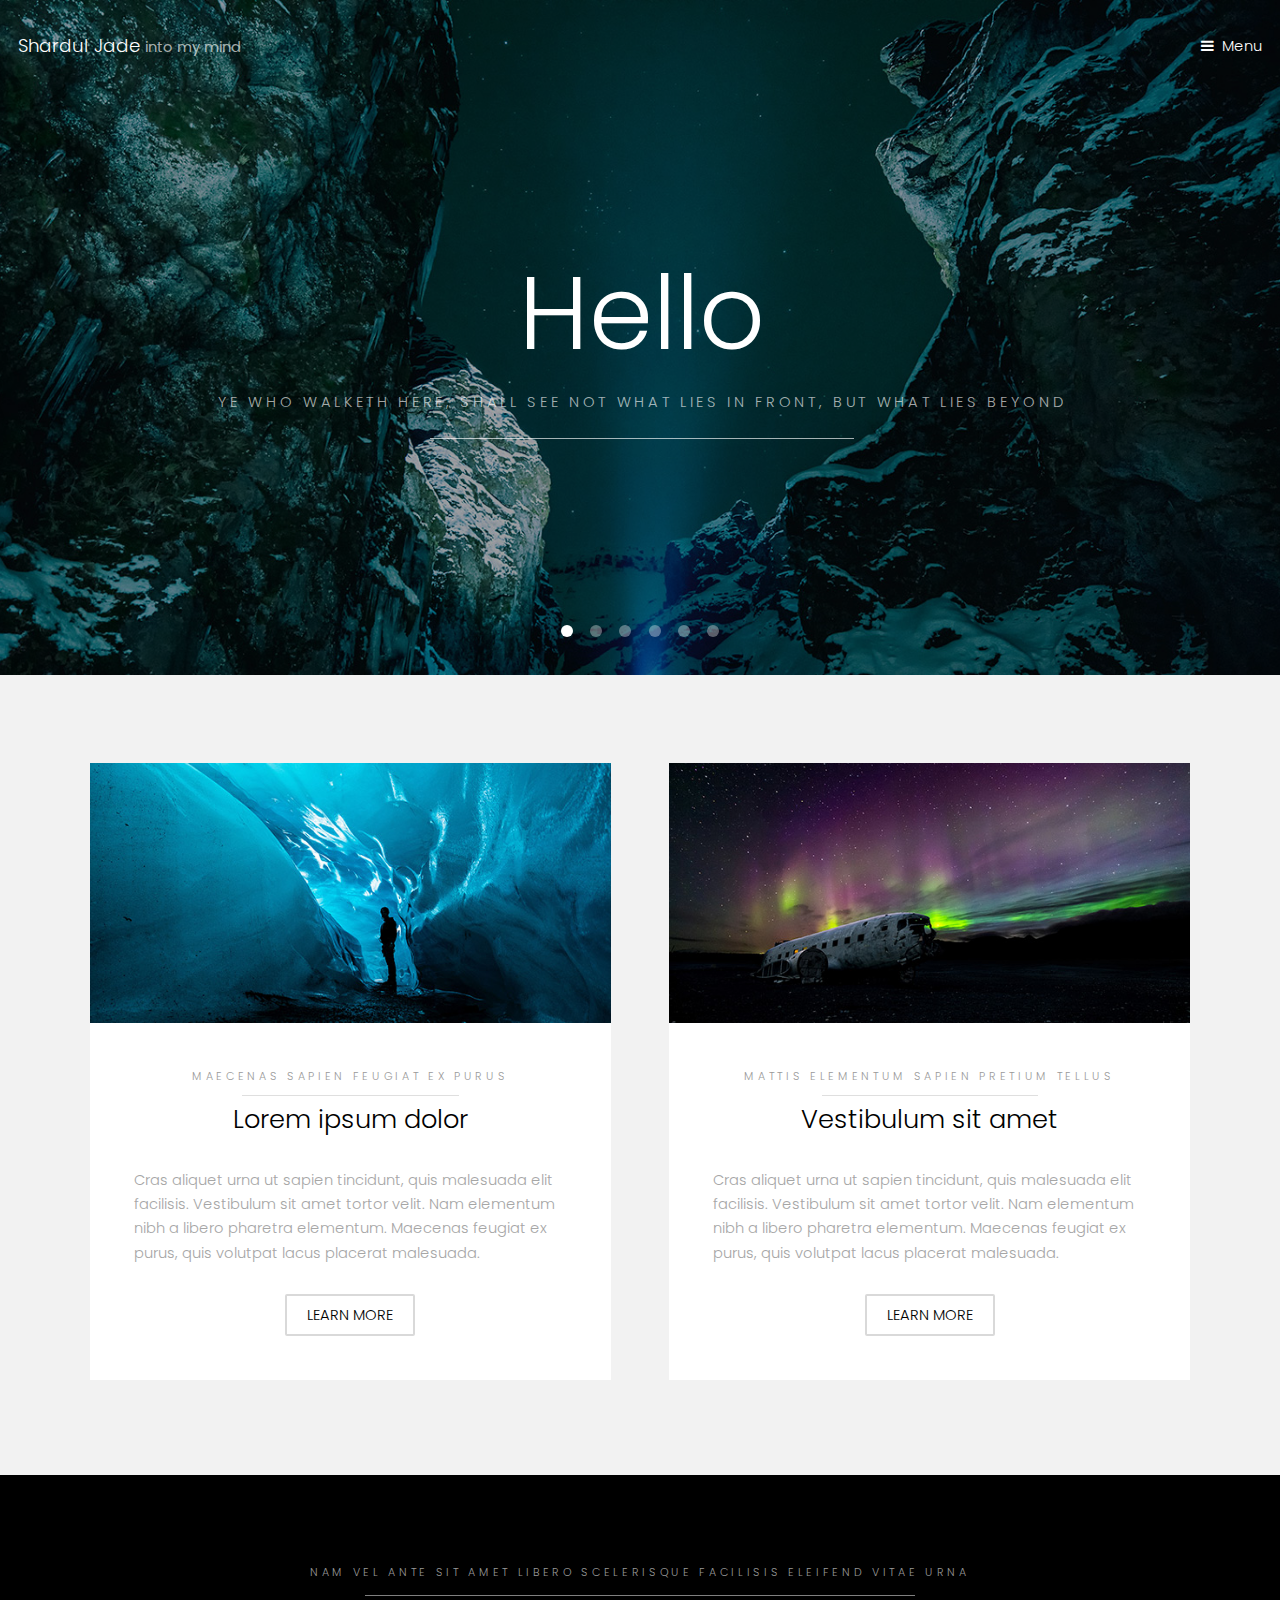
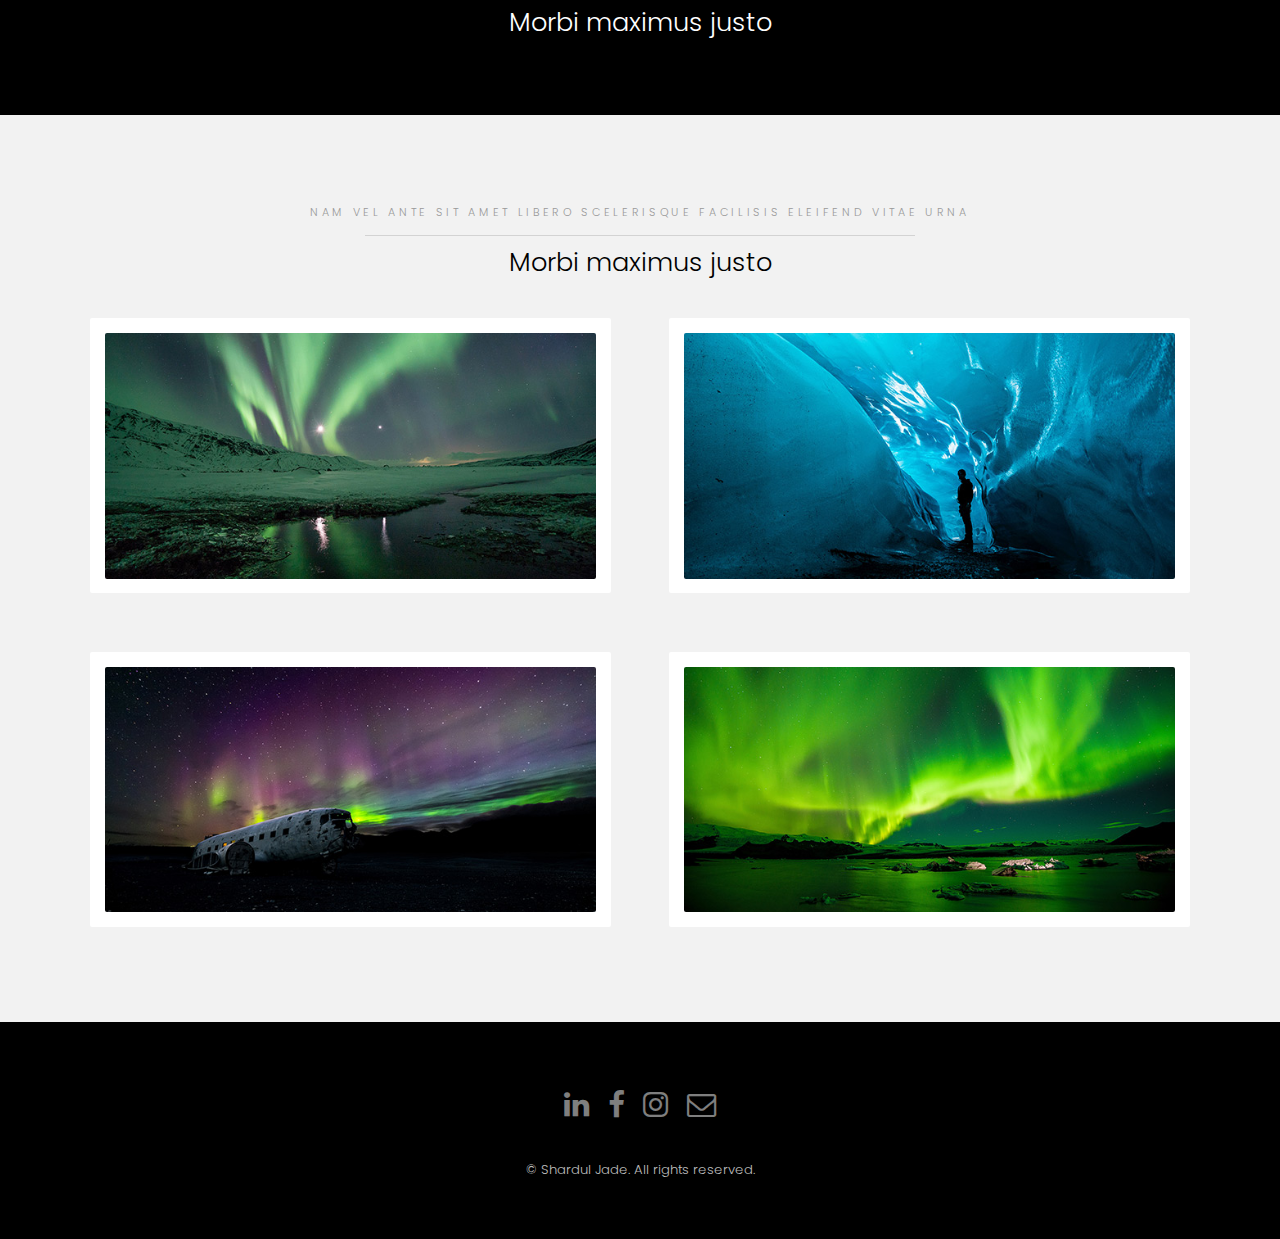
==== commit 1072e888: "Edit2.1" ====
--- a/index.html
+++ b/index.html
@@ -43,8 +43,8 @@
 					<img src="images/slide02.jpg" alt="" />
 					<div class="inner">
 						<header>
+							<h2>This is Shardul</h2>
 							<p>I am an electrical engineer with a thirst for knowledge and knack for solving problems</p>
-							<h2>This is Shardul</h2>
 						</header>
 					</div>
 				</article>
@@ -52,8 +52,18 @@
 					<img src="images/slide03.jpg"  alt="" />
 					<div class="inner">
 						<header>
+							<h2>About me</h2>
 							<p>I like riding, reading and writing. I also like to stargaze, discuss science and read history</p>
+						</header>
+					</div>
+				</article>
+				<article>
+					<img src="images/slide04.jpg"  alt="" />
+					<div class="inner">
+						<header>
 							<h2>About me</h2>
+							<p>I think a lot about a variety of stuff, that includes philosophy, nature, science, and what not</p>
+							<!--<p>For livelihood and for passion, I design the battery electronics and other embedded systems at an EV startup</p>-->
 						</header>
 					</div>
 				</article>
@@ -61,9 +71,9 @@
 					<img src="images/slide04.jpg"  alt="" />
 					<div class="inner">
 						<header>
-							<p>I think a lot about a variety of stuff, that includes philosophy, nature, science, and what not</p>
+							<h2>About me</h2>
+							<!--<p>I think a lot about a variety of stuff, that includes philosophy, nature, science, and what not</p>-->
 							<p>For livelihood and for passion, I design the battery electronics and other embedded systems at an EV startup</p>
-							<h2>About me</h2>
 						</header>
 					</div>
 				</article>
@@ -71,8 +81,8 @@
 					<img src="images/slide05.jpg"  alt="" />
 					<div class="inner">
 						<header>
+							<h2>...</h2>
 							<p>Let me show you a little bit into my mind</p>
-							<h2>Continue...</h2>
 						</header>
 					</div>
 				</article>
@@ -173,7 +183,7 @@
 						<li><a href="https://www.linkedin.com/in/shardul-jade/" class="icon fa-linkedin"><span class="label">Linkedin</span></a></li>
 						<li><a href="https://www.facebook.com/shardul.jade" class="icon fa-facebook"><span class="label">Facebook</span></a></li>
 						<li><a href="https://www.instagram.com/sharduljade/" class="icon fa-instagram"><span class="label">Instagram</span></a></li>
-						<li><a href="#" class="icon fa-envelope-o"><span class="label">Email</span></a></li>
+						<li><a href="mailto:contact@sharduljade.com" class="icon fa-envelope-o"><span class="label">Email</span></a></li>
 					</ul>
 				</div>
 				<div class="copyright">
--- a/assets/css/main.css
+++ b/assets/css/main.css
@@ -3356,10 +3356,10 @@
 				-webkit-transition: opacity 3s ease;
 				-ms-transition: opacity 3s ease;
 				transition: opacity 3s ease;
-				-moz-transition-delay: 1.25s;
-				-webkit-transition-delay: 1.25s;
-				-ms-transition-delay: 1.25s;
-				transition-delay: 1.25s;
+				-moz-transition-delay: 2,00s;
+				-webkit-transition-delay: 2.00s;
+				-ms-transition-delay: 2.00s;
+				transition-delay: 2.00s;
 				content: '';
 				display: block;
 				background-color: rgba(0, 0, 0, 0.95);
@@ -4050,10 +4050,10 @@
 			-webkit-pointer-events: none;
 			-ms-pointer-events: none;
 			pointer-events: none;
-			-moz-transition: opacity 1.5s ease-in-out, visibility 1.5s;
-			-webkit-transition: opacity 1.5s ease-in-out, visibility 1.5s;
-			-ms-transition: opacity 1.5s ease-in-out, visibility 1.5s;
-			transition: opacity 1.5s ease-in-out, visibility 1.5s;
+			-moz-transition: opacity 1.5s ease-in-out, visibility 2.5s;
+			-webkit-transition: opacity 1.5s ease-in-out, visibility 2.5s;
+			-ms-transition: opacity 1.5s ease-in-out, visibility 2.5s;
+			transition: opacity 1.5s ease-in-out, visibility 2.5s;
 			background: #000000;
 			content: '';
 			display: block;
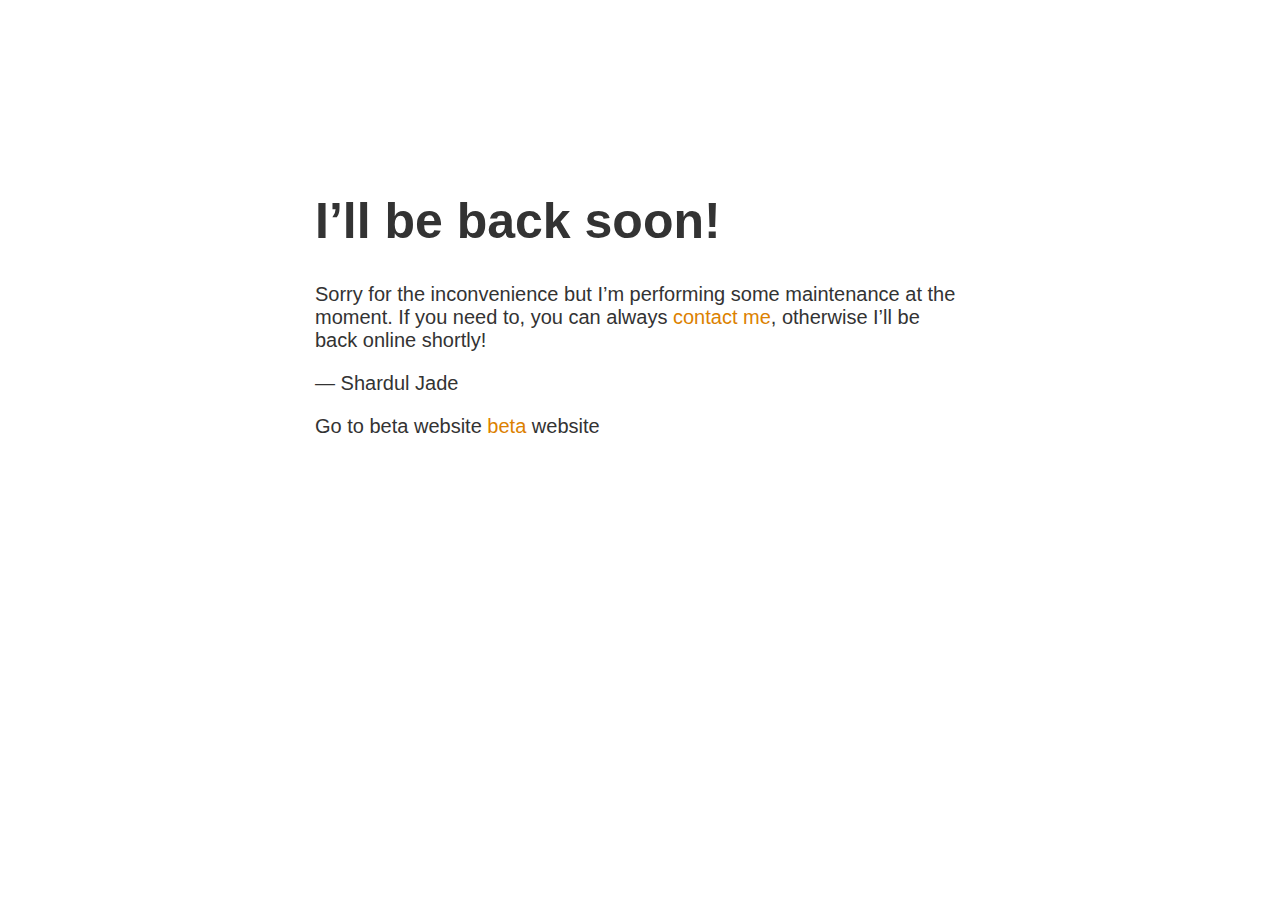
==== commit f692fd82: "Maintenance Page" ====
--- a/index.html
+++ b/index.html
@@ -1,202 +1,20 @@
-<!DOCTYPE HTML>
-<!--
-	Hielo by TEMPLATED
-	templated.co @templatedco
-	Released for free under the Creative Commons Attribution 3.0 license (templated.co/license)
--->
-<html>
-	<head>
-		<title>Shardul Jade</title>
-		<meta charset="utf-8" />
-		<meta name="viewport" content="width=device-width, initial-scale=1" />
-		<link rel="stylesheet" href="assets/css/main.css" />
-	</head>
-	<body>
+<!doctype html>
+<title>Site Maintenance</title>
+<style>
+  body { text-align: center; padding: 150px; }
+  h1 { font-size: 50px; }
+  body { font: 20px Helvetica, sans-serif; color: #333; }
+  article { display: block; text-align: left; width: 650px; margin: 0 auto; }
+  a { color: #dc8100; text-decoration: none; }
+  a:hover { color: #333; text-decoration: none; }
+</style>
 
-		<!-- Header -->
-			<header id="header" class="alt">
-				<div class="logo"><a href="index.html">Shardul Jade <span>into my mind</span></a></div>
-				<a href="#menu">Menu</a>
-			</header>
-
-		<!-- Nav -->
-			<nav id="menu">
-				<ul class="links">
-					<li><a href="index.html">Home</a></li>
-					<li><a href="generic.html">Projects</a></li>
-					<li><a href="elements.html">Others</a></li>
-				</ul>
-			</nav>
-
-		<!-- Banner -->
-			<section class="banner full">
-				<article>
-					<img src="images/slide01.jpg" alt="" />
-					<div class="inner">
-						<header>
-							<h2>Hello</h2>
-							<p>Ye who walketh here, shall see not what lies in front, but what lies beyond</p>
-						</header>
-					</div>
-				</article>
-				<article>
-					<img src="images/slide02.jpg" alt="" />
-					<div class="inner">
-						<header>
-							<h2>This is Shardul</h2>
-							<p>I am an electrical engineer with a thirst for knowledge and knack for solving problems</p>
-						</header>
-					</div>
-				</article>
-				<article>
-					<img src="images/slide03.jpg"  alt="" />
-					<div class="inner">
-						<header>
-							<h2>About me</h2>
-							<p>I like riding, reading and writing. I also like to stargaze, discuss science and read history</p>
-						</header>
-					</div>
-				</article>
-				<article>
-					<img src="images/slide04.jpg"  alt="" />
-					<div class="inner">
-						<header>
-							<h2>About me</h2>
-							<p>I think a lot about a variety of stuff, that includes philosophy, nature, science, and what not</p>
-							<!--<p>For livelihood and for passion, I design the battery electronics and other embedded systems at an EV startup</p>-->
-						</header>
-					</div>
-				</article>
-				<article>
-					<img src="images/slide04.jpg"  alt="" />
-					<div class="inner">
-						<header>
-							<h2>About me</h2>
-							<!--<p>I think a lot about a variety of stuff, that includes philosophy, nature, science, and what not</p>-->
-							<p>For livelihood and for passion, I design the battery electronics and other embedded systems at an EV startup</p>
-						</header>
-					</div>
-				</article>
-				<article>
-					<img src="images/slide05.jpg"  alt="" />
-					<div class="inner">
-						<header>
-							<h2>...</h2>
-							<p>Let me show you a little bit into my mind</p>
-						</header>
-					</div>
-				</article>
-			</section>
-
-		<!-- One -->
-			<section id="one" class="wrapper style2">
-				<div class="inner">
-					<div class="grid-style">
-
-						<div>
-							<div class="box">
-								<div class="image fit">
-									<img src="images/pic02.jpg" alt="" />
-								</div>
-								<div class="content">
-									<header class="align-center">
-										<p>maecenas sapien feugiat ex purus</p>
-										<h2>Lorem ipsum dolor</h2>
-									</header>
-									<p> Cras aliquet urna ut sapien tincidunt, quis malesuada elit facilisis. Vestibulum sit amet tortor velit. Nam elementum nibh a libero pharetra elementum. Maecenas feugiat ex purus, quis volutpat lacus placerat malesuada.</p>
-									<footer class="align-center">
-										<a href="#" class="button alt">Learn More</a>
-									</footer>
-								</div>
-							</div>
-						</div>
-
-						<div>
-							<div class="box">
-								<div class="image fit">
-									<img src="images/pic03.jpg" alt="" />
-								</div>
-								<div class="content">
-									<header class="align-center">
-										<p>mattis elementum sapien pretium tellus</p>
-										<h2>Vestibulum sit amet</h2>
-									</header>
-									<p> Cras aliquet urna ut sapien tincidunt, quis malesuada elit facilisis. Vestibulum sit amet tortor velit. Nam elementum nibh a libero pharetra elementum. Maecenas feugiat ex purus, quis volutpat lacus placerat malesuada.</p>
-									<footer class="align-center">
-										<a href="#" class="button alt">Learn More</a>
-									</footer>
-								</div>
-							</div>
-						</div>
-
-					</div>
-				</div>
-			</section>
-
-		<!-- Two -->
-			<section id="two" class="wrapper style3">
-				<div class="inner">
-					<header class="align-center">
-						<p>Nam vel ante sit amet libero scelerisque facilisis eleifend vitae urna</p>
-						<h2>Morbi maximus justo</h2>
-					</header>
-				</div>
-			</section>
-
-		<!-- Three -->
-			<section id="three" class="wrapper style2">
-				<div class="inner">
-					<header class="align-center">
-						<p class="special">Nam vel ante sit amet libero scelerisque facilisis eleifend vitae urna</p>
-						<h2>Morbi maximus justo</h2>
-					</header>
-					<div class="gallery">
-						<div>
-							<div class="image fit">
-								<a href="#"><img src="images/pic01.jpg" alt="" /></a>
-							</div>
-						</div>
-						<div>
-							<div class="image fit">
-								<a href="#"><img src="images/pic02.jpg" alt="" /></a>
-							</div>
-						</div>
-						<div>
-							<div class="image fit">
-								<a href="#"><img src="images/pic03.jpg" alt="" /></a>
-							</div>
-						</div>
-						<div>
-							<div class="image fit">
-								<a href="#"><img src="images/pic04.jpg" alt="" /></a>
-							</div>
-						</div>
-					</div>
-				</div>
-			</section>
-
-
-		<!-- Footer -->
-			<footer id="footer">
-				<div class="container">
-					<ul class="icons">
-						<li><a href="https://www.linkedin.com/in/shardul-jade/" class="icon fa-linkedin"><span class="label">Linkedin</span></a></li>
-						<li><a href="https://www.facebook.com/shardul.jade" class="icon fa-facebook"><span class="label">Facebook</span></a></li>
-						<li><a href="https://www.instagram.com/sharduljade/" class="icon fa-instagram"><span class="label">Instagram</span></a></li>
-						<li><a href="mailto:contact@sharduljade.com" class="icon fa-envelope-o"><span class="label">Email</span></a></li>
-					</ul>
-				</div>
-				<div class="copyright">
-					&copy; Shardul Jade. All rights reserved.
-				</div>
-			</footer>
-
-		<!-- Scripts -->
-			<script src="assets/js/jquery.min.js"></script>
-			<script src="assets/js/jquery.scrollex.min.js"></script>
-			<script src="assets/js/skel.min.js"></script>
-			<script src="assets/js/util.js"></script>
-			<script src="assets/js/main.js"></script>
-
-	</body>
-</html>+<article>
+    <h1>I&rsquo;ll be back soon!</h1>
+    <div>
+        <p>Sorry for the inconvenience but I&rsquo;m performing some maintenance at the moment. If you need to, you can always <a href="mailto:contact@sharduljade.com">contact me</a>, otherwise I&rsquo;ll be back online shortly!</p>
+        <p>&mdash; Shardul Jade</p>
+		<p></p>
+		<p>Go to beta website <a href="http://www.shardul.jade/beta">beta</a> website </p>
+    </div>
+</article>